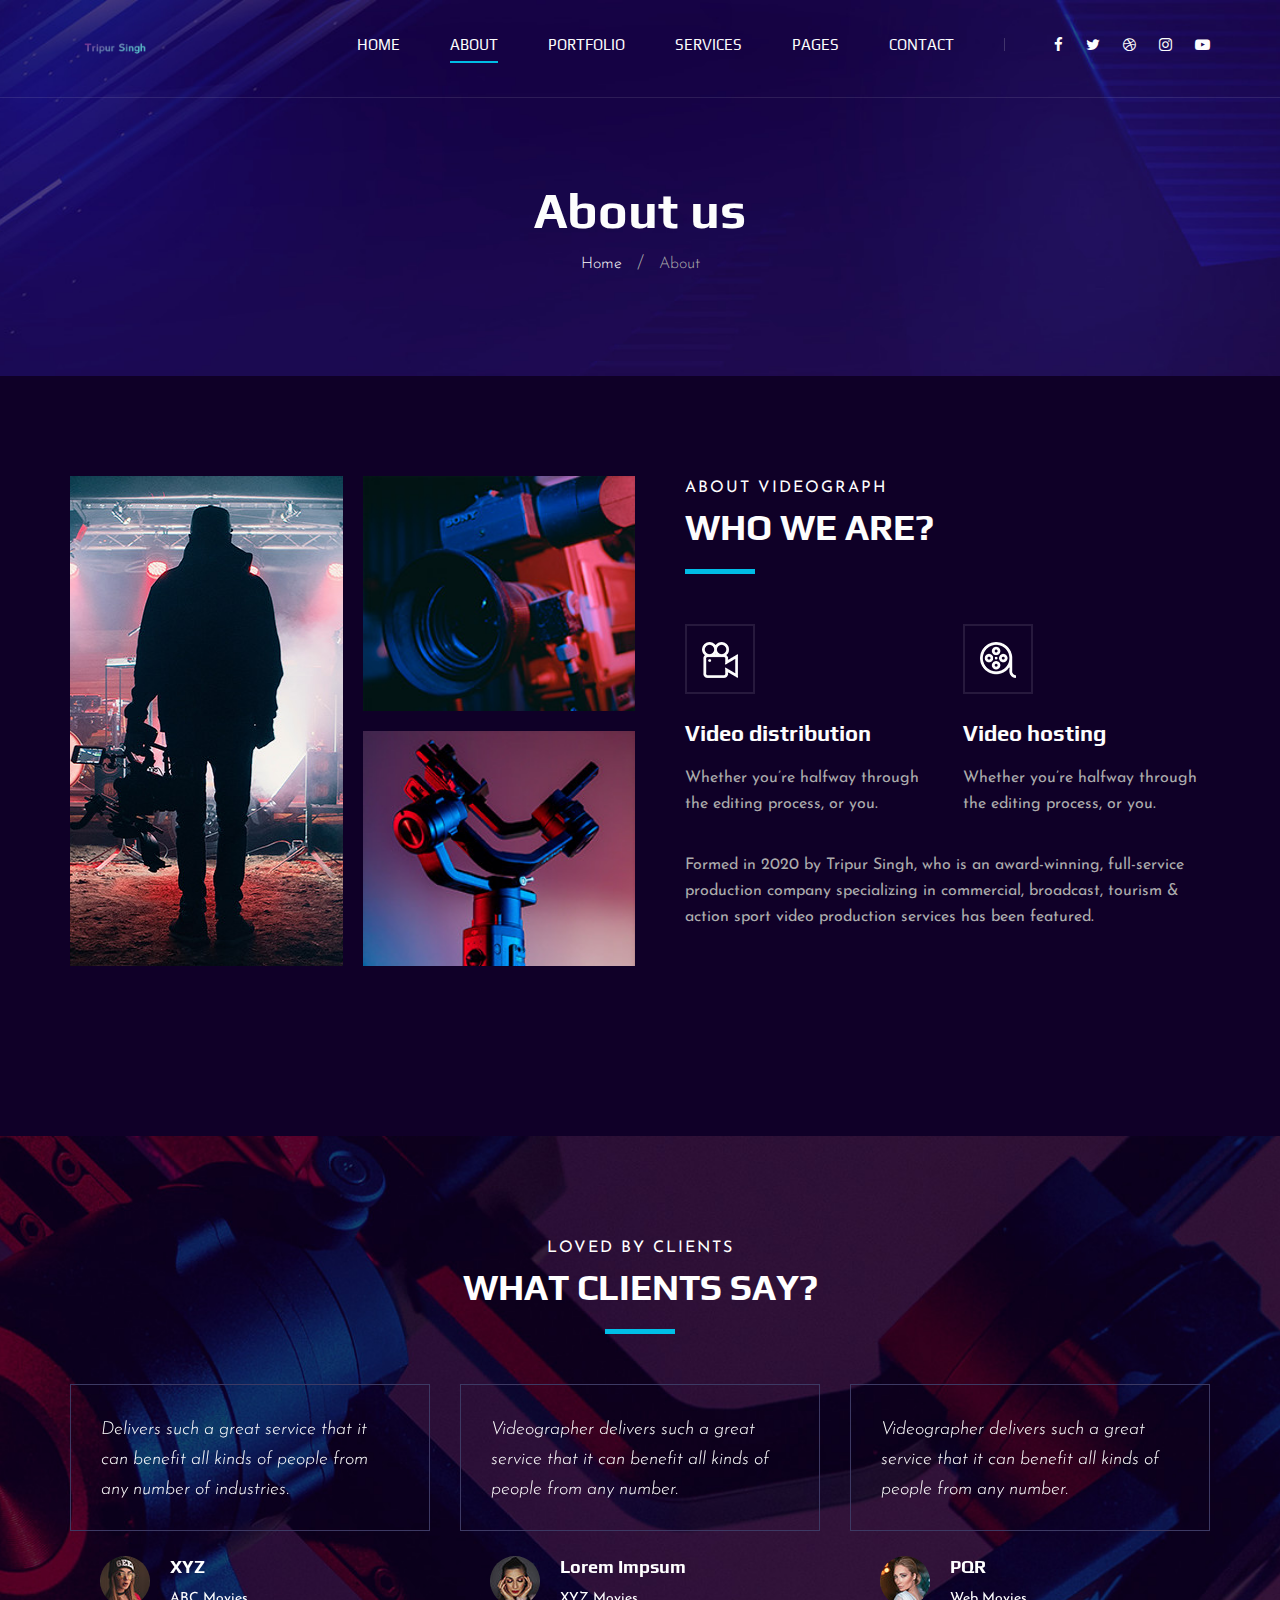
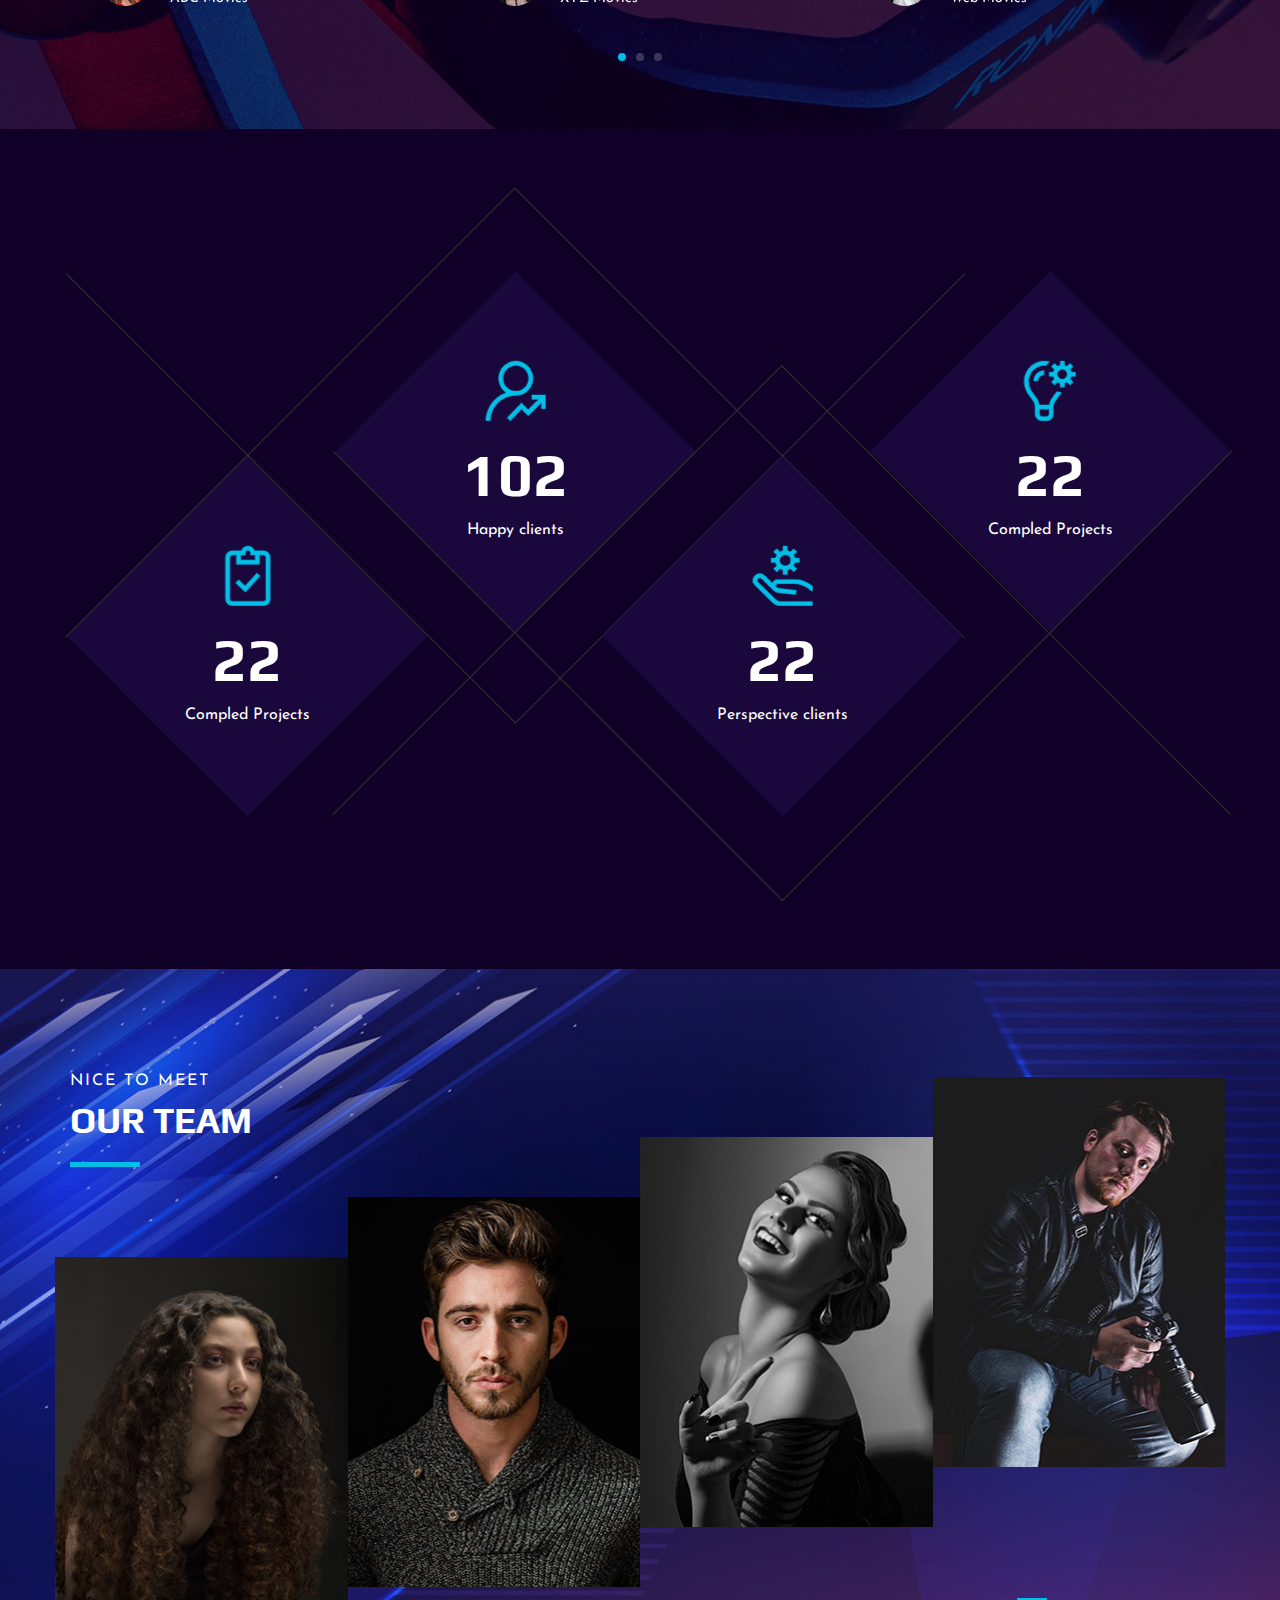
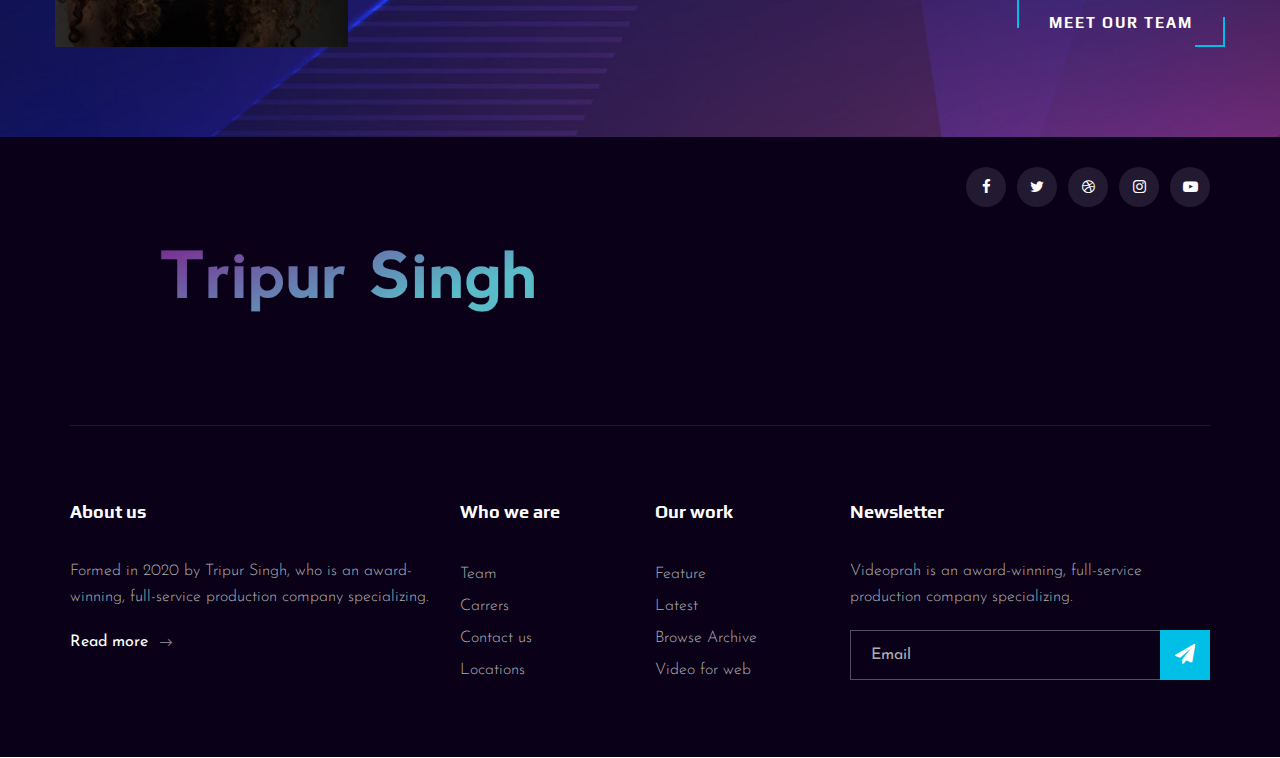
==== about.html @ c65f2a44 "Test 1" ====
<!DOCTYPE html>
<html lang="zxx">

<head>
    <meta charset="UTF-8">
    <meta name="description" content="Videograph Template">
    <meta name="keywords" content="Videograph, unica, creative, html">
    <meta name="viewport" content="width=device-width, initial-scale=1.0">
    <meta http-equiv="X-UA-Compatible" content="ie=edge">
    <title>Videograph | Template</title>

    <!-- Google Font -->
    <link href="https://fonts.googleapis.com/css2?family=Play:wght@400;700&display=swap" rel="stylesheet">
    <link href="https://fonts.googleapis.com/css2?family=Josefin+Sans:wght@300;400;500;600;700&display=swap"
        rel="stylesheet">

    <!-- Css Styles -->
    <link rel="stylesheet" href="css/bootstrap.min.css" type="text/css">
    <link rel="stylesheet" href="css/font-awesome.min.css" type="text/css">
    <link rel="stylesheet" href="css/elegant-icons.css" type="text/css">
    <link rel="stylesheet" href="css/owl.carousel.min.css" type="text/css">
    <link rel="stylesheet" href="css/magnific-popup.css" type="text/css">
    <link rel="stylesheet" href="css/slicknav.min.css" type="text/css">
    <link rel="stylesheet" href="css/style.css" type="text/css">
</head>

<body>
    <!-- Page Preloder -->
    <div id="preloder">
        <div class="loader"></div>
    </div>

    <!-- Header Section Begin -->
    <header class="header">
        <div class="container">
            <div class="row">
                <div class="col-lg-2">
                    <div class="header__logo">
                        <a href="./index.html"><img src="img/logo.png" alt=""></a>
                    </div>
                </div>
                <div class="col-lg-10">
                    <div class="header__nav__option">
                        <nav class="header__nav__menu mobile-menu">
                            <ul>
                                <li><a href="./index.html">Home</a></li>
                                <li class="active"><a href="./about.html">About</a></li>
                                <li><a href="./portfolio.html">Portfolio</a></li>
                                <li><a href="./services.html">Services</a></li>
                                <li><a href="#">Pages</a>
                                    <ul class="dropdown">
                                        <li><a href="./about.html">About</a></li>
                                        <li><a href="./portfolio.html">Portfolio</a></li>
                                        <li><a href="./blog.html">Blog</a></li>
                                        <li><a href="./blog-details.html">Blog Details</a></li>
                                    </ul>
                                </li>
                                <li><a href="./contact.html">Contact</a></li>
                            </ul>
                        </nav>
                        <div class="header__nav__social">
                            <a href="#"><i class="fa fa-facebook"></i></a>
                            <a href="#"><i class="fa fa-twitter"></i></a>
                            <a href="#"><i class="fa fa-dribbble"></i></a>
                            <a href="#"><i class="fa fa-instagram"></i></a>
                            <a href="#"><i class="fa fa-youtube-play"></i></a>
                        </div>
                    </div>
                </div>
            </div>
            <div id="mobile-menu-wrap"></div>
        </div>
    </header>
    <!-- Header End -->

    <!-- Breadcrumb Begin -->
    <div class="breadcrumb-option spad set-bg" data-setbg="img/breadcrumb-bg.jpg">
        <div class="container">
            <div class="row">
                <div class="col-lg-12 text-center">
                    <div class="breadcrumb__text">
                        <h2>About us</h2>
                        <div class="breadcrumb__links">
                            <a href="#">Home</a>
                            <span>About</span>
                        </div>
                    </div>
                </div>
            </div>
        </div>
    </div>
    <!-- Breadcrumb End -->

    <!-- About Section Begin -->
    <section class="about spad">
        <div class="container">
            <div class="row">
                <div class="col-lg-6">
                    <div class="about__pic">
                        <div class="row">
                            <div class="col-lg-6 col-md-6 col-sm-6">
                                <div class="about__pic__item about__pic__item--large set-bg"
                                    data-setbg="img/about/about-1.jpg"></div>
                            </div>
                            <div class="col-lg-6 col-md-6 col-sm-6">
                                <div class="row">
                                    <div class="col-lg-12">
                                        <div class="about__pic__item set-bg" data-setbg="img/about/about-2.jpg"></div>
                                    </div>
                                    <div class="col-lg-12">
                                        <div class="about__pic__item set-bg" data-setbg="img/about/about-3.jpg"></div>
                                    </div>
                                </div>
                            </div>
                        </div>
                    </div>
                </div>
                <div class="col-lg-6">
                    <div class="about__text">
                        <div class="section-title">
                            <span>About videograph</span>
                            <h2>WHo we are?</h2>
                        </div>
                        <div class="row">
                            <div class="col-lg-6 col-md-6 col-sm-6">
                                <div class="services__item">
                                    <div class="services__item__icon">
                                        <img src="img/icons/si-3.png" alt="">
                                    </div>
                                    <h4>Video distribution</h4>
                                    <p>Whether you’re halfway through the editing process, or you.</p>
                                </div>
                            </div>
                            <div class="col-lg-6 col-md-6 col-sm-6">
                                <div class="services__item">
                                    <div class="services__item__icon">
                                        <img src="img/icons/si-4.png" alt="">
                                    </div>
                                    <h4>Video hosting</h4>
                                    <p>Whether you’re halfway through the editing process, or you.</p>
                                </div>
                            </div>
                        </div>
                        <div class="about__text__desc">
                            <p>Formed in 2020 by Tripur Singh, who is an award-winning, full-service
                                production company specializing in commercial, broadcast, tourism & action sport video
                                production services has been featured.</p>
                        </div>
                    </div>
                </div>
            </div>
        </div>
    </section>
    <!-- About Section End -->

    <!-- Testimonial Section Begin -->
    <section class="testimonial spad set-bg" data-setbg="img/testimonial-bg.jpg">
        <div class="container">
            <div class="row">
                <div class="col-lg-12">
                    <div class="section-title center-title">
                        <span>Loved By Clients</span>
                        <h2>What clients say?</h2>
                    </div>
                </div>
            </div>
            <div class="row">
                <div class="testimonial__slider owl-carousel">
                    <div class="col-lg-4">
                        <div class="testimonial__item">
                            <div class="testimonial__text">
                                <p>Delivers such a great service that it can benefit all kinds of people from any number
                                    of industries.</p>
                            </div>
                            <div class="testimonial__author">
                                <div class="testimonial__author__pic">
                                    <img src="img/testimonial/ta-1.jpg" alt="">
                                </div>
                                <div class="testimonial__author__text">
                                    <h5>XYZ </h5>
                                    <span>ABC Movies</span>
                                </div>
                            </div>
                        </div>
                    </div>
                    <div class="col-lg-4">
                        <div class="testimonial__item">
                            <div class="testimonial__text">
                                <p>Videographer delivers such a great service that it can benefit all kinds of people
                                    from any number.</p>
                            </div>
                            <div class="testimonial__author">
                                <div class="testimonial__author__pic">
                                    <img src="img/testimonial/ta-2.jpg" alt="">
                                </div>
                                <div class="testimonial__author__text">
                                    <h5>Lorem Impsum</h5>
                                    <span>XYZ Movies</span>
                                </div>
                            </div>
                        </div>
                    </div>
                    <div class="col-lg-4">
                        <div class="testimonial__item">
                            <div class="testimonial__text">
                                <p>Videographer delivers such a great service that it can benefit all kinds of people
                                    from any number.</p>
                            </div>
                            <div class="testimonial__author">
                                <div class="testimonial__author__pic">
                                    <img src="img/testimonial/ta-3.jpg" alt="">
                                </div>
                                <div class="testimonial__author__text">
                                    <h5>PQR </h5>
                                    <span>Web Movies</span>
                                </div>
                            </div>
                        </div>
                    </div>
                    <div class="col-lg-4">
                        <div class="testimonial__item">
                            <div class="testimonial__text">
                                <p>Delivers such a great service that it can benefit all kinds of people from any number
                                    of industries.</p>
                            </div>
                            <div class="testimonial__author">
                                <div class="testimonial__author__pic">
                                    <img src="img/testimonial/ta-1.jpg" alt="">
                                </div>
                                <div class="testimonial__author__text">
                                    <h5>Aime A</h5>
                                    <span>Production</span>
                                </div>
                            </div>
                        </div>
                    </div>
                    <div class="col-lg-4">
                        <div class="testimonial__item">
                            <div class="testimonial__text">
                                <p>Videographer delivers such a great service that it can benefit all kinds of people
                                    from any number.</p>
                            </div>
                            <div class="testimonial__author">
                                <div class="testimonial__author__pic">
                                    <img src="img/testimonial/ta-2.jpg" alt="">
                                </div>
                                <div class="testimonial__author__text">
                                    <h5>Laar Aaa</h5>
                                    <span> Designer Media</span>
                                </div>
                            </div>
                        </div>
                    </div>
                </div>
            </div>
        </div>
    </section>
    <!-- Testimonial Section End -->

    <!-- Counter Section Begin -->
    <section class="counter">
        <div class="container">
            <div class="counter__content">
                <div class="row">
                    <div class="col-lg-3 col-md-6 col-sm-6">
                        <div class="counter__item">
                            <div class="counter__item__text">
                                <img src="img/icons/ci-1.png" alt="">
                                <h2 class="counter_num">230</h2>
                                <p>Compled Projects</p>
                            </div>
                        </div>
                    </div>
                    <div class="col-lg-3 col-md-6 col-sm-6">
                        <div class="counter__item second__item">
                            <div class="counter__item__text">
                                <img src="img/icons/ci-2.png" alt="">
                                <h2 class="counter_num">1068</h2>
                                <p>Happy clients</p>
                            </div>
                        </div>
                    </div>
                    <div class="col-lg-3 col-md-6 col-sm-6">
                        <div class="counter__item third__item">
                            <div class="counter__item__text">
                                <img src="img/icons/ci-3.png" alt="">
                                <h2 class="counter_num">230</h2>
                                <p>Perspective clients</p>
                            </div>
                        </div>
                    </div>
                    <div class="col-lg-3 col-md-6 col-sm-6">
                        <div class="counter__item four__item">
                            <div class="counter__item__text">
                                <img src="img/icons/ci-4.png" alt="">
                                <h2 class="counter_num">230</h2>
                                <p>Compled Projects</p>
                            </div>
                        </div>
                    </div>
                </div>
            </div>
        </div>
    </section>
    <!-- Counter Section End -->

    <!-- Team Section Begin -->
    <section class="team spad set-bg" data-setbg="img/team-bg.jpg">
        <div class="container">
            <div class="row">
                <div class="col-lg-12">
                    <div class="section-title team__title">
                        <span>Nice to meet</span>
                        <h2>OUR Team</h2>
                    </div>
                </div>
            </div>
            <div class="row">
                <div class="col-lg-3 col-md-6 col-sm-6 p-0">
                    <div class="team__item set-bg" data-setbg="img/team/team-1.jpg">
                        <div class="team__item__text">
                            <h4>AMANDA STONE</h4>
                            <p>Videographer</p>
                            <div class="team__item__social">
                                <a href="#"><i class="fa fa-facebook"></i></a>
                                <a href="#"><i class="fa fa-twitter"></i></a>
                                <a href="#"><i class="fa fa-dribbble"></i></a>
                                <a href="#"><i class="fa fa-instagram"></i></a>
                            </div>
                        </div>
                    </div>
                </div>
                <div class="col-lg-3 col-md-6 col-sm-6 p-0">
                    <div class="team__item team__item--second set-bg" data-setbg="img/team/team-2.jpg">
                        <div class="team__item__text">
                            <h4>AMANDA STONE</h4>
                            <p>Videographer</p>
                            <div class="team__item__social">
                                <a href="#"><i class="fa fa-facebook"></i></a>
                                <a href="#"><i class="fa fa-twitter"></i></a>
                                <a href="#"><i class="fa fa-dribbble"></i></a>
                                <a href="#"><i class="fa fa-instagram"></i></a>
                            </div>
                        </div>
                    </div>
                </div>
                <div class="col-lg-3 col-md-6 col-sm-6 p-0">
                    <div class="team__item team__item--third set-bg" data-setbg="img/team/team-3.jpg">
                        <div class="team__item__text">
                            <h4>AMANDA STONE</h4>
                            <p>Videographer</p>
                            <div class="team__item__social">
                                <a href="#"><i class="fa fa-facebook"></i></a>
                                <a href="#"><i class="fa fa-twitter"></i></a>
                                <a href="#"><i class="fa fa-dribbble"></i></a>
                                <a href="#"><i class="fa fa-instagram"></i></a>
                            </div>
                        </div>
                    </div>
                </div>
                <div class="col-lg-3 col-md-6 col-sm-6 p-0">
                    <div class="team__item team__item--four set-bg" data-setbg="img/team/team-4.jpg">
                        <div class="team__item__text">
                            <h4>AMANDA STONE</h4>
                            <p>Videographer</p>
                            <div class="team__item__social">
                                <a href="#"><i class="fa fa-facebook"></i></a>
                                <a href="#"><i class="fa fa-twitter"></i></a>
                                <a href="#"><i class="fa fa-dribbble"></i></a>
                                <a href="#"><i class="fa fa-instagram"></i></a>
                            </div>
                        </div>
                    </div>
                </div>
                <div class="col-lg-12 p-0">
                    <div class="team__btn">
                        <a href="#" class="primary-btn">Meet Our Team</a>
                    </div>
                </div>
            </div>
        </div>
    </section>
    <!-- Team Section End -->

    <!-- Footer Section Begin -->
    <footer class="footer">
        <div class="container">
            <div class="footer__top">
                <div class="row">
                    <div class="col-lg-6 col-md-6">
                        <div class="footer__top__logo">
                            <a href="#"><img src="img/logo.png" alt=""></a>
                        </div>
                    </div>
                    <div class="col-lg-6 col-md-6">
                        <div class="footer__top__social">
                            <a href="#"><i class="fa fa-facebook"></i></a>
                            <a href="#"><i class="fa fa-twitter"></i></a>
                            <a href="#"><i class="fa fa-dribbble"></i></a>
                            <a href="#"><i class="fa fa-instagram"></i></a>
                            <a href="#"><i class="fa fa-youtube-play"></i></a>
                        </div>
                    </div>
                </div>
            </div>
            <div class="footer__option">
                <div class="row">
                    <div class="col-lg-4 col-md-6 col-sm-6">
                        <div class="footer__option__item">
                            <h5>About us</h5>
                            <p>Formed in 2020 by Tripur Singh, who is an award-winning, full-service
                                production company specializing.</p>
                            <a href="#" class="read__more">Read more <span class="arrow_right"></span></a>
                        </div>
                    </div>
                    <div class="col-lg-2 col-md-3 col-sm-3">
                        <div class="footer__option__item">
                            <h5>Who we are</h5>
                            <ul>
                                <li><a href="#">Team</a></li>
                                <li><a href="#">Carrers</a></li>
                                <li><a href="#">Contact us</a></li>
                                <li><a href="#">Locations</a></li>
                            </ul>
                        </div>
                    </div>
                    <div class="col-lg-2 col-md-3 col-sm-3">
                        <div class="footer__option__item">
                            <h5>Our work</h5>
                            <ul>
                                <li><a href="#">Feature</a></li>
                                <li><a href="#">Latest</a></li>
                                <li><a href="#">Browse Archive</a></li>
                                <li><a href="#">Video for web</a></li>
                            </ul>
                        </div>
                    </div>
                    <div class="col-lg-4 col-md-12">
                        <div class="footer__option__item">
                            <h5>Newsletter</h5>
                            <p>Videoprah is an award-winning, full-service production company specializing.</p>
                            <form action="#">
                                <input type="text" placeholder="Email">
                                <button type="submit"><i class="fa fa-send"></i></button>
                            </form>
                        </div>
                    </div>
                </div>
            </div>
            <div class="footer__copyright"  >
                <div class="row">
                    <div class="col-lg-12 text-center">
                        <!-- Link back to Colorlib can't be removed. Template is licensed under CC BY 3.0. -->
                        <p class="footer__copyright__text"  >Copyright &copy;
                            <script>
                                document.write(new Date().getFullYear());
                            </script>
                            All rights reserved | This template is made with <i class="fa fa-heart-o"
                                aria-hidden="true"></i> by <a href="https://colorlib.com" target="_blank">Colorlib</a>
                        </p>
                        <!-- Link back to Colorlib can't be removed. Template is licensed under CC BY 3.0. -->
                    </div>
                </div>
            </div>
        </div>
    </footer>
    <!-- Footer Section End -->

    <!-- Js Plugins -->
    <script src="js/jquery-3.3.1.min.js"></script>
    <script src="js/bootstrap.min.js"></script>
    <script src="js/jquery.magnific-popup.min.js"></script>
    <script src="js/mixitup.min.js"></script>
    <script src="js/masonry.pkgd.min.js"></script>
    <script src="js/jquery.slicknav.js"></script>
    <script src="js/owl.carousel.min.js"></script>
    <script src="js/main.js"></script>
</body>

</html>
---- css/elegant-icons.css ----
@font-face {
	font-family: 'ElegantIcons';
	src:url('../fonts/ElegantIcons.eot');
	src:url('../fonts/ElegantIcons.eot?#iefix') format('embedded-opentype'),
		url('../fonts/ElegantIcons.woff') format('woff'),
		url('../fonts/ElegantIcons.ttf') format('truetype'),
		url('../fonts/ElegantIcons.svg#ElegantIcons') format('svg');
	font-weight: normal;
	font-style: normal;
}

/* Use the following CSS code if you want to use data attributes for inserting your icons */
[data-icon]:before {
	font-family: 'ElegantIcons';
	content: attr(data-icon);
	speak: none;
	font-weight: normal;
	font-variant: normal;
	text-transform: none;
	line-height: 1;
	-webkit-font-smoothing: antialiased;
	-moz-osx-font-smoothing: grayscale;
}

/* Use the following CSS code if you want to have a class per icon */
/*
Instead of a list of all class selectors,
you can use the generic selector below, but it's slower:
[class*="your-class-prefix"] {
*/
.arrow_up, .arrow_down, .arrow_left, .arrow_right, .arrow_left-up, .arrow_right-up, .arrow_right-down, .arrow_left-down, .arrow-up-down, .arrow_up-down_alt, .arrow_left-right_alt, .arrow_left-right, .arrow_expand_alt2, .arrow_expand_alt, .arrow_condense, .arrow_expand, .arrow_move, .arrow_carrot-up, .arrow_carrot-down, .arrow_carrot-left, .arrow_carrot-right, .arrow_carrot-2up, .arrow_carrot-2down, .arrow_carrot-2left, .arrow_carrot-2right, .arrow_carrot-up_alt2, .arrow_carrot-down_alt2, .arrow_carrot-left_alt2, .arrow_carrot-right_alt2, .arrow_carrot-2up_alt2, .arrow_carrot-2down_alt2, .arrow_carrot-2left_alt2, .arrow_carrot-2right_alt2, .arrow_triangle-up, .arrow_triangle-down, .arrow_triangle-left, .arrow_triangle-right, .arrow_triangle-up_alt2, .arrow_triangle-down_alt2, .arrow_triangle-left_alt2, .arrow_triangle-right_alt2, .arrow_back, .icon_minus-06, .icon_plus, .icon_close, .icon_check, .icon_minus_alt2, .icon_plus_alt2, .icon_close_alt2, .icon_check_alt2, .icon_zoom-out_alt, .icon_zoom-in_alt, .icon_search, .icon_box-empty, .icon_box-selected, .icon_minus-box, .icon_plus-box, .icon_box-checked, .icon_circle-empty, .icon_circle-slelected, .icon_stop_alt2, .icon_stop, .icon_pause_alt2, .icon_pause, .icon_menu, .icon_menu-square_alt2, .icon_menu-circle_alt2, .icon_ul, .icon_ol, .icon_adjust-horiz, .icon_adjust-vert, .icon_document_alt, .icon_documents_alt, .icon_pencil, .icon_pencil-edit_alt, .icon_pencil-edit, .icon_folder-alt, .icon_folder-open_alt, .icon_folder-add_alt, .icon_info_alt, .icon_error-oct_alt, .icon_error-circle_alt, .icon_error-triangle_alt, .icon_question_alt2, .icon_question, .icon_comment_alt, .icon_chat_alt, .icon_vol-mute_alt, .icon_volume-low_alt, .icon_volume-high_alt, .icon_quotations, .icon_quotations_alt2, .icon_clock_alt, .icon_lock_alt, .icon_lock-open_alt, .icon_key_alt, .icon_cloud_alt, .icon_cloud-upload_alt, .icon_cloud-download_alt, .icon_image, .icon_images, .icon_lightbulb_alt, .icon_gift_alt, .icon_house_alt, .icon_genius, .icon_mobile, .icon_tablet, .icon_laptop, .icon_desktop, .icon_camera_alt, .icon_mail_alt, .icon_cone_alt, .icon_ribbon_alt, .icon_bag_alt, .icon_creditcard, .icon_cart_alt, .icon_paperclip, .icon_tag_alt, .icon_tags_alt, .icon_trash_alt, .icon_cursor_alt, .icon_mic_alt, .icon_compass_alt, .icon_pin_alt, .icon_pushpin_alt, .icon_map_alt, .icon_drawer_alt, .icon_toolbox_alt, .icon_book_alt, .icon_calendar, .icon_film, .icon_table, .icon_contacts_alt, .icon_headphones, .icon_lifesaver, .icon_piechart, .icon_refresh, .icon_link_alt, .icon_link, .icon_loading, .icon_blocked, .icon_archive_alt, .icon_heart_alt, .icon_star_alt, .icon_star-half_alt, .icon_star, .icon_star-half, .icon_tools, .icon_tool, .icon_cog, .icon_cogs, .arrow_up_alt, .arrow_down_alt, .arrow_left_alt, .arrow_right_alt, .arrow_left-up_alt, .arrow_right-up_alt, .arrow_right-down_alt, .arrow_left-down_alt, .arrow_condense_alt, .arrow_expand_alt3, .arrow_carrot_up_alt, .arrow_carrot-down_alt, .arrow_carrot-left_alt, .arrow_carrot-right_alt, .arrow_carrot-2up_alt, .arrow_carrot-2dwnn_alt, .arrow_carrot-2left_alt, .arrow_carrot-2right_alt, .arrow_triangle-up_alt, .arrow_triangle-down_alt, .arrow_triangle-left_alt, .arrow_triangle-right_alt, .icon_minus_alt, .icon_plus_alt, .icon_close_alt, .icon_check_alt, .icon_zoom-out, .icon_zoom-in, .icon_stop_alt, .icon_menu-square_alt, .icon_menu-circle_alt, .icon_document, .icon_documents, .icon_pencil_alt, .icon_folder, .icon_folder-open, .icon_folder-add, .icon_folder_upload, .icon_folder_download, .icon_info, .icon_error-circle, .icon_error-oct, .icon_error-triangle, .icon_question_alt, .icon_comment, .icon_chat, .icon_vol-mute, .icon_volume-low, .icon_volume-high, .icon_quotations_alt, .icon_clock, .icon_lock, .icon_lock-open, .icon_key, .icon_cloud, .icon_cloud-upload, .icon_cloud-download, .icon_lightbulb, .icon_gift, .icon_house, .icon_camera, .icon_mail, .icon_cone, .icon_ribbon, .icon_bag, .icon_cart, .icon_tag, .icon_tags, .icon_trash, .icon_cursor, .icon_mic, .icon_compass, .icon_pin, .icon_pushpin, .icon_map, .icon_drawer, .icon_toolbox, .icon_book, .icon_contacts, .icon_archive, .icon_heart, .icon_profile, .icon_group, .icon_grid-2x2, .icon_grid-3x3, .icon_music, .icon_pause_alt, .icon_phone, .icon_upload, .icon_download, .social_facebook, .social_twitter, .social_pinterest, .social_googleplus, .social_tumblr, .social_tumbleupon, .social_wordpress, .social_instagram, .social_dribbble, .social_vimeo, .social_linkedin, .social_rss, .social_deviantart, .social_share, .social_myspace, .social_skype, .social_youtube, .social_picassa, .social_googledrive, .social_flickr, .social_blogger, .social_spotify, .social_delicious, .social_facebook_circle, .social_twitter_circle, .social_pinterest_circle, .social_googleplus_circle, .social_tumblr_circle, .social_stumbleupon_circle, .social_wordpress_circle, .social_instagram_circle, .social_dribbble_circle, .social_vimeo_circle, .social_linkedin_circle, .social_rss_circle, .social_deviantart_circle, .social_share_circle, .social_myspace_circle, .social_skype_circle, .social_youtube_circle, .social_picassa_circle, .social_googledrive_alt2, .social_flickr_circle, .social_blogger_circle, .social_spotify_circle, .social_delicious_circle, .social_facebook_square, .social_twitter_square, .social_pinterest_square, .social_googleplus_square, .social_tumblr_square, .social_stumbleupon_square, .social_wordpress_square, .social_instagram_square, .social_dribbble_square, .social_vimeo_square, .social_linkedin_square, .social_rss_square, .social_deviantart_square, .social_share_square, .social_myspace_square, .social_skype_square, .social_youtube_square, .social_picassa_square, .social_googledrive_square, .social_flickr_square, .social_blogger_square, .social_spotify_square, .social_delicious_square, .icon_printer, .icon_calulator, .icon_building, .icon_floppy, .icon_drive, .icon_search-2, .icon_id, .icon_id-2, .icon_puzzle, .icon_like, .icon_dislike, .icon_mug, .icon_currency, .icon_wallet, .icon_pens, .icon_easel, .icon_flowchart, .icon_datareport, .icon_briefcase, .icon_shield, .icon_percent, .icon_globe, .icon_globe-2, .icon_target, .icon_hourglass, .icon_balance, .icon_rook, .icon_printer-alt, .icon_calculator_alt, .icon_building_alt, .icon_floppy_alt, .icon_drive_alt, .icon_search_alt, .icon_id_alt, .icon_id-2_alt, .icon_puzzle_alt, .icon_like_alt, .icon_dislike_alt, .icon_mug_alt, .icon_currency_alt, .icon_wallet_alt, .icon_pens_alt, .icon_easel_alt, .icon_flowchart_alt, .icon_datareport_alt, .icon_briefcase_alt, .icon_shield_alt, .icon_percent_alt, .icon_globe_alt, .icon_clipboard {
	font-family: 'ElegantIcons';
	speak: none;
	font-style: normal;
	font-weight: normal;
	font-variant: normal;
	text-transform: none;
	line-height: 1;
	-webkit-font-smoothing: antialiased;
}
.arrow_up:before {
	content: "\21";
}
.arrow_down:before {
	content: "\22";
}
.arrow_left:before {
	content: "\23";
}
.arrow_right:before {
	content: "\24";
}
.arrow_left-up:before {
	content: "\25";
}
.arrow_right-up:before {
	content: "\26";
}
.arrow_right-down:before {
	content: "\27";
}
.arrow_left-down:before {
	content: "\28";
}
.arrow-up-down:before {
	content: "\29";
}
.arrow_up-down_alt:before {
	content: "\2a";
}
.arrow_left-right_alt:before {
	content: "\2b";
}
.arrow_left-right:before {
	content: "\2c";
}
.arrow_expand_alt2:before {
	content: "\2d";
}
.arrow_expand_alt:before {
	content: "\2e";
}
.arrow_condense:before {
	content: "\2f";
}
.arrow_expand:before {
	content: "\30";
}
.arrow_move:before {
	content: "\31";
}
.arrow_carrot-up:before {
	content: "\32";
}
.arrow_carrot-down:before {
	content: "\33";
}
.arrow_carrot-left:before {
	content: "\34";
}
.arrow_carrot-right:before {
	content: "\35";
}
.arrow_carrot-2up:before {
	content: "\36";
}
.arrow_carrot-2down:before {
	content: "\37";
}
.arrow_carrot-2left:before {
	content: "\38";
}
.arrow_carrot-2right:before {
	content: "\39";
}
.arrow_carrot-up_alt2:before {
	content: "\3a";
}
.arrow_carrot-down_alt2:before {
	content: "\3b";
}
.arrow_carrot-left_alt2:before {
	content: "\3c";
}
.arrow_carrot-right_alt2:before {
	content: "\3d";
}
.arrow_carrot-2up_alt2:before {
	content: "\3e";
}
.arrow_carrot-2down_alt2:before {
	content: "\3f";
}
.arrow_carrot-2left_alt2:before {
	content: "\40";
}
.arrow_carrot-2right_alt2:before {
	content: "\41";
}
.arrow_triangle-up:before {
	content: "\42";
}
.arrow_triangle-down:before {
	content: "\43";
}
.arrow_triangle-left:before {
	content: "\44";
}
.arrow_triangle-right:before {
	content: "\45";
}
.arrow_triangle-up_alt2:before {
	content: "\46";
}
.arrow_triangle-down_alt2:before {
	content: "\47";
}
.arrow_triangle-left_alt2:before {
	content: "\48";
}
.arrow_triangle-right_alt2:before {
	content: "\49";
}
.arrow_back:before {
	content: "\4a";
}
.icon_minus-06:before {
	content: "\4b";
}
.icon_plus:before {
	content: "\4c";
}
.icon_close:before {
	content: "\4d";
}
.icon_check:before {
	content: "\4e";
}
.icon_minus_alt2:before {
	content: "\4f";
}
.icon_plus_alt2:before {
	content: "\50";
}
.icon_close_alt2:before {
	content: "\51";
}
.icon_check_alt2:before {
	content: "\52";
}
.icon_zoom-out_alt:before {
	content: "\53";
}
.icon_zoom-in_alt:before {
	content: "\54";
}
.icon_search:before {
	content: "\55";
}
.icon_box-empty:before {
	content: "\56";
}
.icon_box-selected:before {
	content: "\57";
}
.icon_minus-box:before {
	content: "\58";
}
.icon_plus-box:before {
	content: "\59";
}
.icon_box-checked:before {
	content: "\5a";
}
.icon_circle-empty:before {
	content: "\5b";
}
.icon_circle-slelected:before {
	content: "\5c";
}
.icon_stop_alt2:before {
	content: "\5d";
}
.icon_stop:before {
	content: "\5e";
}
.icon_pause_alt2:before {
	content: "\5f";
}
.icon_pause:before {
	content: "\60";
}
.icon_menu:before {
	content: "\61";
}
.icon_menu-square_alt2:before {
	content: "\62";
}
.icon_menu-circle_alt2:before {
	content: "\63";
}
.icon_ul:before {
	content: "\64";
}
.icon_ol:before {
	content: "\65";
}
.icon_adjust-horiz:before {
	content: "\66";
}
.icon_adjust-vert:before {
	content: "\67";
}
.icon_document_alt:before {
	content: "\68";
}
.icon_documents_alt:before {
	content: "\69";
}
.icon_pencil:before {
	content: "\6a";
}
.icon_pencil-edit_alt:before {
	content: "\6b";
}
.icon_pencil-edit:before {
	content: "\6c";
}
.icon_folder-alt:before {
	content: "\6d";
}
.icon_folder-open_alt:before {
	content: "\6e";
}
.icon_folder-add_alt:before {
	content: "\6f";
}
.icon_info_alt:before {
	content: "\70";
}
.icon_error-oct_alt:before {
	content: "\71";
}
.icon_error-circle_alt:before {
	content: "\72";
}
.icon_error-triangle_alt:before {
	content: "\73";
}
.icon_question_alt2:before {
	content: "\74";
}
.icon_question:before {
	content: "\75";
}
.icon_comment_alt:before {
	content: "\76";
}
.icon_chat_alt:before {
	content: "\77";
}
.icon_vol-mute_alt:before {
	content: "\78";
}
.icon_volume-low_alt:before {
	content: "\79";
}
.icon_volume-high_alt:before {
	content: "\7a";
}
.icon_quotations:before {
	content: "\7b";
}
.icon_quotations_alt2:before {
	content: "\7c";
}
.icon_clock_alt:before {
	content: "\7d";
}
.icon_lock_alt:before {
	content: "\7e";
}
.icon_lock-open_alt:before {
	content: "\e000";
}
.icon_key_alt:before {
	content: "\e001";
}
.icon_cloud_alt:before {
	content: "\e002";
}
.icon_cloud-upload_alt:before {
	content: "\e003";
}
.icon_cloud-download_alt:before {
	content: "\e004";
}
.icon_image:before {
	content: "\e005";
}
.icon_images:before {
	content: "\e006";
}
.icon_lightbulb_alt:before {
	content: "\e007";
}
.icon_gift_alt:before {
	content: "\e008";
}
.icon_house_alt:before {
	content: "\e009";
}
.icon_genius:before {
	content: "\e00a";
}
.icon_mobile:before {
	content: "\e00b";
}
.icon_tablet:before {
	content: "\e00c";
}
.icon_laptop:before {
	content: "\e00d";
}
.icon_desktop:before {
	content: "\e00e";
}
.icon_camera_alt:before {
	content: "\e00f";
}
.icon_mail_alt:before {
	content: "\e010";
}
.icon_cone_alt:before {
	content: "\e011";
}
.icon_ribbon_alt:before {
	content: "\e012";
}
.icon_bag_alt:before {
	content: "\e013";
}
.icon_creditcard:before {
	content: "\e014";
}
.icon_cart_alt:before {
	content: "\e015";
}
.icon_paperclip:before {
	content: "\e016";
}
.icon_tag_alt:before {
	content: "\e017";
}
.icon_tags_alt:before {
	content: "\e018";
}
.icon_trash_alt:before {
	content: "\e019";
}
.icon_cursor_alt:before {
	content: "\e01a";
}
.icon_mic_alt:before {
	content: "\e01b";
}
.icon_compass_alt:before {
	content: "\e01c";
}
.icon_pin_alt:before {
	content: "\e01d";
}
.icon_pushpin_alt:before {
	content: "\e01e";
}
.icon_map_alt:before {
	content: "\e01f";
}
.icon_drawer_alt:before {
	content: "\e020";
}
.icon_toolbox_alt:before {
	content: "\e021";
}
.icon_book_alt:before {
	content: "\e022";
}
.icon_calendar:before {
	content: "\e023";
}
.icon_film:before {
	content: "\e024";
}
.icon_table:before {
	content: "\e025";
}
.icon_contacts_alt:before {
	content: "\e026";
}
.icon_headphones:before {
	content: "\e027";
}
.icon_lifesaver:before {
	content: "\e028";
}
.icon_piechart:before {
	content: "\e029";
}
.icon_refresh:before {
	content: "\e02a";
}
.icon_link_alt:before {
	content: "\e02b";
}
.icon_link:before {
	content: "\e02c";
}
.icon_loading:before {
	content: "\e02d";
}
.icon_blocked:before {
	content: "\e02e";
}
.icon_archive_alt:before {
	content: "\e02f";
}
.icon_heart_alt:before {
	content: "\e030";
}
.icon_star_alt:before {
	content: "\e031";
}
.icon_star-half_alt:before {
	content: "\e032";
}
.icon_star:before {
	content: "\e033";
}
.icon_star-half:before {
	content: "\e034";
}
.icon_tools:before {
	content: "\e035";
}
.icon_tool:before {
	content: "\e036";
}
.icon_cog:before {
	content: "\e037";
}
.icon_cogs:before {
	content: "\e038";
}
.arrow_up_alt:before {
	content: "\e039";
}
.arrow_down_alt:before {
	content: "\e03a";
}
.arrow_left_alt:before {
	content: "\e03b";
}
.arrow_right_alt:before {
	content: "\e03c";
}
.arrow_left-up_alt:before {
	content: "\e03d";
}
.arrow_right-up_alt:before {
	content: "\e03e";
}
.arrow_right-down_alt:before {
	content: "\e03f";
}
.arrow_left-down_alt:before {
	content: "\e040";
}
.arrow_condense_alt:before {
	content: "\e041";
}
.arrow_expand_alt3:before {
	content: "\e042";
}
.arrow_carrot_up_alt:before {
	content: "\e043";
}
.arrow_carrot-down_alt:before {
	content: "\e044";
}
.arrow_carrot-left_alt:before {
	content: "\e045";
}
.arrow_carrot-right_alt:before {
	content: "\e046";
}
.arrow_carrot-2up_alt:before {
	content: "\e047";
}
.arrow_carrot-2dwnn_alt:before {
	content: "\e048";
}
.arrow_carrot-2left_alt:before {
	content: "\e049";
}
.arrow_carrot-2right_alt:before {
	content: "\e04a";
}
.arrow_triangle-up_alt:before {
	content: "\e04b";
}
.arrow_triangle-down_alt:before {
	content: "\e04c";
}
.arrow_triangle-left_alt:before {
	content: "\e04d";
}
.arrow_triangle-right_alt:before {
	content: "\e04e";
}
.icon_minus_alt:before {
	content: "\e04f";
}
.icon_plus_alt:before {
	content: "\e050";
}
.icon_close_alt:before {
	content: "\e051";
}
.icon_check_alt:before {
	content: "\e052";
}
.icon_zoom-out:before {
	content: "\e053";
}
.icon_zoom-in:before {
	content: "\e054";
}
.icon_stop_alt:before {
	content: "\e055";
}
.icon_menu-square_alt:before {
	content: "\e056";
}
.icon_menu-circle_alt:before {
	content: "\e057";
}
.icon_document:before {
	content: "\e058";
}
.icon_documents:before {
	content: "\e059";
}
.icon_pencil_alt:before {
	content: "\e05a";
}
.icon_folder:before {
	content: "\e05b";
}
.icon_folder-open:before {
	content: "\e05c";
}
.icon_folder-add:before {
	content: "\e05d";
}
.icon_folder_upload:before {
	content: "\e05e";
}
.icon_folder_download:before {
	content: "\e05f";
}
.icon_info:before {
	content: "\e060";
}
.icon_error-circle:before {
	content: "\e061";
}
.icon_error-oct:before {
	content: "\e062";
}
.icon_error-triangle:before {
	content: "\e063";
}
.icon_question_alt:before {
	content: "\e064";
}
.icon_comment:before {
	content: "\e065";
}
.icon_chat:before {
	content: "\e066";
}
.icon_vol-mute:before {
	content: "\e067";
}
.icon_volume-low:before {
	content: "\e068";
}
.icon_volume-high:before {
	content: "\e069";
}
.icon_quotations_alt:before {
	content: "\e06a";
}
.icon_clock:before {
	content: "\e06b";
}
.icon_lock:before {
	content: "\e06c";
}
.icon_lock-open:before {
	content: "\e06d";
}
.icon_key:before {
	content: "\e06e";
}
.icon_cloud:before {
	content: "\e06f";
}
.icon_cloud-upload:before {
	content: "\e070";
}
.icon_cloud-download:before {
	content: "\e071";
}
.icon_lightbulb:before {
	content: "\e072";
}
.icon_gift:before {
	content: "\e073";
}
.icon_house:before {
	content: "\e074";
}
.icon_camera:before {
	content: "\e075";
}
.icon_mail:before {
	content: "\e076";
}
.icon_cone:before {
	content: "\e077";
}
.icon_ribbon:before {
	content: "\e078";
}
.icon_bag:before {
	content: "\e079";
}
.icon_cart:before {
	content: "\e07a";
}
.icon_tag:before {
	content: "\e07b";
}
.icon_tags:before {
	content: "\e07c";
}
.icon_trash:before {
	content: "\e07d";
}
.icon_cursor:before {
	content: "\e07e";
}
.icon_mic:before {
	content: "\e07f";
}
.icon_compass:before {
	content: "\e080";
}
.icon_pin:before {
	content: "\e081";
}
.icon_pushpin:before {
	content: "\e082";
}
.icon_map:before {
	content: "\e083";
}
.icon_drawer:before {
	content: "\e084";
}
.icon_toolbox:before {
	content: "\e085";
}
.icon_book:before {
	content: "\e086";
}
.icon_contacts:before {
	content: "\e087";
}
.icon_archive:before {
	content: "\e088";
}
.icon_heart:before {
	content: "\e089";
}
.icon_profile:before {
	content: "\e08a";
}
.icon_group:before {
	content: "\e08b";
}
.icon_grid-2x2:before {
	content: "\e08c";
}
.icon_grid-3x3:before {
	content: "\e08d";
}
.icon_music:before {
	content: "\e08e";
}
.icon_pause_alt:before {
	content: "\e08f";
}
.icon_phone:before {
	content: "\e090";
}
.icon_upload:before {
	content: "\e091";
}
.icon_download:before {
	content: "\e092";
}
.social_facebook:before {
	content: "\e093";
}
.social_twitter:before {
	content: "\e094";
}
.social_pinterest:before {
	content: "\e095";
}
.social_googleplus:before {
	content: "\e096";
}
.social_tumblr:before {
	content: "\e097";
}
.social_tumbleupon:before {
	content: "\e098";
}
.social_wordpress:before {
	content: "\e099";
}
.social_instagram:before {
	content: "\e09a";
}
.social_dribbble:before {
	content: "\e09b";
}
.social_vimeo:before {
	content: "\e09c";
}
.social_linkedin:before {
	content: "\e09d";
}
.social_rss:before {
	content: "\e09e";
}
.social_deviantart:before {
	content: "\e09f";
}
.social_share:before {
	content: "\e0a0";
}
.social_myspace:before {
	content: "\e0a1";
}
.social_skype:before {
	content: "\e0a2";
}
.social_youtube:before {
	content: "\e0a3";
}
.social_picassa:before {
	content: "\e0a4";
}
.social_googledrive:before {
	content: "\e0a5";
}
.social_flickr:before {
	content: "\e0a6";
}
.social_blogger:before {
	content: "\e0a7";
}
.social_spotify:before {
	content: "\e0a8";
}
.social_delicious:before {
	content: "\e0a9";
}
.social_facebook_circle:before {
	content: "\e0aa";
}
.social_twitter_circle:before {
	content: "\e0ab";
}
.social_pinterest_circle:before {
	content: "\e0ac";
}
.social_googleplus_circle:before {
	content: "\e0ad";
}
.social_tumblr_circle:before {
	content: "\e0ae";
}
.social_stumbleupon_circle:before {
	content: "\e0af";
}
.social_wordpress_circle:before {
	content: "\e0b0";
}
.social_instagram_circle:before {
	content: "\e0b1";
}
.social_dribbble_circle:before {
	content: "\e0b2";
}
.social_vimeo_circle:before {
	content: "\e0b3";
}
.social_linkedin_circle:before {
	content: "\e0b4";
}
.social_rss_circle:before {
	content: "\e0b5";
}
.social_deviantart_circle:before {
	content: "\e0b6";
}
.social_share_circle:before {
	content: "\e0b7";
}
.social_myspace_circle:before {
	content: "\e0b8";
}
.social_skype_circle:before {
	content: "\e0b9";
}
.social_youtube_circle:before {
	content: "\e0ba";
}
.social_picassa_circle:before {
	content: "\e0bb";
}
.social_googledrive_alt2:before {
	content: "\e0bc";
}
.social_flickr_circle:before {
	content: "\e0bd";
}
.social_blogger_circle:before {
	content: "\e0be";
}
.social_spotify_circle:before {
	content: "\e0bf";
}
.social_delicious_circle:before {
	content: "\e0c0";
}
.social_facebook_square:before {
	content: "\e0c1";
}
.social_twitter_square:before {
	content: "\e0c2";
}
.social_pinterest_square:before {
	content: "\e0c3";
}
.social_googleplus_square:before {
	content: "\e0c4";
}
.social_tumblr_square:before {
	content: "\e0c5";
}
.social_stumbleupon_square:before {
	content: "\e0c6";
}
.social_wordpress_square:before {
	content: "\e0c7";
}
.social_instagram_square:before {
	content: "\e0c8";
}
.social_dribbble_square:before {
	content: "\e0c9";
}
.social_vimeo_square:before {
	content: "\e0ca";
}
.social_linkedin_square:before {
	content: "\e0cb";
}
.social_rss_square:before {
	content: "\e0cc";
}
.social_deviantart_square:before {
	content: "\e0cd";
}
.social_share_square:before {
	content: "\e0ce";
}
.social_myspace_square:before {
	content: "\e0cf";
}
.social_skype_square:before {
	content: "\e0d0";
}
.social_youtube_square:before {
	content: "\e0d1";
}
.social_picassa_square:before {
	content: "\e0d2";
}
.social_googledrive_square:before {
	content: "\e0d3";
}
.social_flickr_square:before {
	content: "\e0d4";
}
.social_blogger_square:before {
	content: "\e0d5";
}
.social_spotify_square:before {
	content: "\e0d6";
}
.social_delicious_square:before {
	content: "\e0d7";
}
.icon_printer:before {
	content: "\e103";
}
.icon_calulator:before {
	content: "\e0ee";
}
.icon_building:before {
	content: "\e0ef";
}
.icon_floppy:before {
	content: "\e0e8";
}
.icon_drive:before {
	content: "\e0ea";
}
.icon_search-2:before {
	content: "\e101";
}
.icon_id:before {
	content: "\e107";
}
.icon_id-2:before {
	content: "\e108";
}
.icon_puzzle:before {
	content: "\e102";
}
.icon_like:before {
	content: "\e106";
}
.icon_dislike:before {
	content: "\e0eb";
}
.icon_mug:before {
	content: "\e105";
}
.icon_currency:before {
	content: "\e0ed";
}
.icon_wallet:before {
	content: "\e100";
}
.icon_pens:before {
	content: "\e104";
}
.icon_easel:before {
	content: "\e0e9";
}
.icon_flowchart:before {
	content: "\e109";
}
.icon_datareport:before {
	content: "\e0ec";
}
.icon_briefcase:before {
	content: "\e0fe";
}
.icon_shield:before {
	content: "\e0f6";
}
.icon_percent:before {
	content: "\e0fb";
}
.icon_globe:before {
	content: "\e0e2";
}
.icon_globe-2:before {
	content: "\e0e3";
}
.icon_target:before {
	content: "\e0f5";
}
.icon_hourglass:before {
	content: "\e0e1";
}
.icon_balance:before {
	content: "\e0ff";
}
.icon_rook:before {
	content: "\e0f8";
}
.icon_printer-alt:before {
	content: "\e0fa";
}
.icon_calculator_alt:before {
	content: "\e0e7";
}
.icon_building_alt:before {
	content: "\e0fd";
}
.icon_floppy_alt:before {
	content: "\e0e4";
}
.icon_drive_alt:before {
	content: "\e0e5";
}
.icon_search_alt:before {
	content: "\e0f7";
}
.icon_id_alt:before {
	content: "\e0e0";
}
.icon_id-2_alt:before {
	content: "\e0fc";
}
.icon_puzzle_alt:before {
	content: "\e0f9";
}
.icon_like_alt:before {
	content: "\e0dd";
}
.icon_dislike_alt:before {
	content: "\e0f1";
}
.icon_mug_alt:before {
	content: "\e0dc";
}
.icon_currency_alt:before {
	content: "\e0f3";
}
.icon_wallet_alt:before {
	content: "\e0d8";
}
.icon_pens_alt:before {
	content: "\e0db";
}
.icon_easel_alt:before {
	content: "\e0f0";
}
.icon_flowchart_alt:before {
	content: "\e0df";
}
.icon_datareport_alt:before {
	content: "\e0f2";
}
.icon_briefcase_alt:before {
	content: "\e0f4";
}
.icon_shield_alt:before {
	content: "\e0d9";
}
.icon_percent_alt:before {
	content: "\e0da";
}
.icon_globe_alt:before {
	content: "\e0de";
}
.icon_clipboard:before {
	content: "\e0e6";
}


	.glyph {
		float: left;
		text-align: center;
		padding: .75em;
		margin: .4em 1.5em .75em 0;
		width: 6em;
text-shadow: none;
	}
        .glyph_big {
        font-size: 128px;
        color: #59c5dc;
        float: left;
        margin-right: 20px;
        }

        .glyph div { padding-bottom: 10px;}

	.glyph input {
		font-family: consolas, monospace;
		font-size: 12px;
		width: 100%;
		text-align: center;
		border: 0;
		box-shadow: 0 0 0 1px #ccc;
		padding: .2em;
                -moz-border-radius: 5px;
                -webkit-border-radius: 5px;
	}
	.centered {
		margin-left: auto;
		margin-right: auto;
	}
	.glyph .fs1 {
		font-size: 2em;
	}
---- css/style.css ----
/*------------------------------------------------------------------
[Table of contents]

1.  Template default CSS
	1.1	Variables
	1.2	Mixins
	1.3	Flexbox
	1.4	Reset
2.  Helper Css
3.  Header Section
4.  Hero Section
5.  Services Section
6.  Counter Section
7.  Team Section
8.  Latest Section
9.  Contact
10.  Footer Style
-------------------------------------------------------------------*/
/*----------------------------------------*/
/* Template default CSS
/*----------------------------------------*/
html,
body {
  height: 100%;
  font-family: "Josefin Sans", sans-serif;
  -webkit-font-smoothing: antialiased;
}

h1,
h2,
h3,
h4,
h5,
h6 {
  margin: 0;
  color: #111111;
  font-weight: 400;
  font-family: "Play", sans-serif;
}

h1 {
  font-size: 70px;
}

h2 {
  font-size: 36px;
}

h3 {
  font-size: 30px;
}

h4 {
  font-size: 24px;
}

h5 {
  font-size: 18px;
}

h6 {
  font-size: 16px;
}

p {
  font-size: 16px;
  font-family: "Josefin Sans", sans-serif;
  color: #adadad;
  font-weight: 400;
  line-height: 26px;
  margin: 0 0 15px 0;
}

img {
  max-width: 100%;
}

input:focus,
select:focus,
button:focus,
textarea:focus {
  outline: none;
}

a:hover,
a:focus {
  text-decoration: none;
  outline: none;
  color: #fff;
}

ul,
ol {
  padding: 0;
  margin: 0;
}

/*---------------------
  Helper CSS
-----------------------*/
.section-title {
  margin-bottom: 50px;
}
.section-title.center-title {
  text-align: center;
}
.section-title.center-title h2:after {
  right: 0;
  margin: 0 auto;
}
.section-title span {
  color: #ffffff;
  display: block;
  font-size: 16px;
  letter-spacing: 2px;
  text-transform: uppercase;
  margin-bottom: 6px;
}
.section-title h2 {
  color: #ffffff;
  font-weight: 700;
  text-transform: uppercase;
  position: relative;
  padding-bottom: 25px;
}
.section-title h2:after {
  position: absolute;
  left: 0;
  bottom: 0;
  height: 5px;
  width: 70px;
  background: #00bfe7;
  content: "";
}

.set-bg {
  background-repeat: no-repeat;
  background-size: cover;
  background-position: top center;
}

.spad {
  padding-top: 100px;
  padding-bottom: 100px;
}

.text-white h1,
.text-white h2,
.text-white h3,
.text-white h4,
.text-white h5,
.text-white h6,
.text-white p,
.text-white span,
.text-white li,
.text-white a {
  color: #fff;
}

/* buttons */
.primary-btn {
  display: inline-block;
  font-size: 15px;
  font-family: "Play", sans-serif;
  font-weight: 700;
  padding: 14px 32px 12px;
  color: #ffffff;
  text-transform: uppercase;
  letter-spacing: 2px;
  position: relative;
  z-index: 1;
}
.primary-btn:hover:before {
  height: 100%;
  width: 100%;
}
.primary-btn:hover:after {
  height: 100%;
  width: 100%;
}
.primary-btn:before {
  position: absolute;
  left: 0;
  top: 0;
  height: 30px;
  width: 30px;
  border-left: 2px solid #00bfe7;
  border-top: 2px solid #00bfe7;
  content: "";
  z-index: -1;
  -webkit-transition: all, 0.7s;
  -o-transition: all, 0.7s;
  transition: all, 0.7s;
}
.primary-btn:after {
  position: absolute;
  right: 0;
  bottom: 0;
  height: 30px;
  width: 30px;
  border-right: 2px solid #00bfe7;
  border-bottom: 2px solid #00bfe7;
  content: "";
  z-index: -1;
  -webkit-transition: all, 0.7s;
  -o-transition: all, 0.7s;
  transition: all, 0.7s;
}

.site-btn {
  font-size: 15px;
  color: #ffffff;
  background: #00bfe7;
  font-family: "Play", sans-serif;
  font-weight: 700;
  border: none;
  display: inline-block;
  text-transform: uppercase;
  letter-spacing: 2px;
  padding: 14px 34px 12px;
  width: 100%;
}

/* Preloder */
#preloder {
  position: fixed;
  width: 100%;
  height: 100%;
  top: 0;
  left: 0;
  z-index: 999999;
  background: #000;
}

.loader {
  width: 40px;
  height: 40px;
  position: absolute;
  top: 50%;
  left: 50%;
  margin-top: -13px;
  margin-left: -13px;
  border-radius: 60px;
  animation: loader 0.8s linear infinite;
  -webkit-animation: loader 0.8s linear infinite;
}

@keyframes loader {
  0% {
    -webkit-transform: rotate(0deg);
    transform: rotate(0deg);
    border: 4px solid #f44336;
    border-left-color: transparent;
  }
  50% {
    -webkit-transform: rotate(180deg);
    transform: rotate(180deg);
    border: 4px solid #673ab7;
    border-left-color: transparent;
  }
  100% {
    -webkit-transform: rotate(360deg);
    transform: rotate(360deg);
    border: 4px solid #f44336;
    border-left-color: transparent;
  }
}
@-webkit-keyframes loader {
  0% {
    -webkit-transform: rotate(0deg);
    border: 4px solid #f44336;
    border-left-color: transparent;
  }
  50% {
    -webkit-transform: rotate(180deg);
    border: 4px solid #673ab7;
    border-left-color: transparent;
  }
  100% {
    -webkit-transform: rotate(360deg);
    border: 4px solid #f44336;
    border-left-color: transparent;
  }
}
/*---------------------
  Header
-----------------------*/
.header {
  position: absolute;
  left: 0;
  top: 0;
  width: 100%;
  background: transparent;
  border-bottom: 1px solid rgba(255, 255, 255, 0.1);
  z-index: 9;
}

.header__logo {
  padding: 30px 0;
}
.header__logo img{
  width: 90px ;
}
.header__logo a {
  display: inline-block;
}

.header__nav__option {
  text-align: right;
  padding: 28px 0px;
}

.header__nav__menu {
  display: inline-block;
  margin-right: 45px;
}
.header__nav__menu ul li {
  list-style: none;
  display: inline-block;
  margin-right: 45px;
  position: relative;
}
.header__nav__menu ul li.active a:after {
  -webkit-transform: scale(1);
      -ms-transform: scale(1);
          transform: scale(1);
}
.header__nav__menu ul li:hover a:after {
  -webkit-transform: scale(1);
      -ms-transform: scale(1);
          transform: scale(1);
}
.header__nav__menu ul li:hover .dropdown {
  top: 34px;
  opacity: 1;
  visibility: visible;
}
.header__nav__menu ul li:last-child {
  margin-right: 0;
}
.header__nav__menu ul li .dropdown {
  position: absolute;
  left: 0;
  top: 60px;
  width: 140px;
  background: #ffffff;
  text-align: left;
  padding: 2px 0;
  z-index: 9;
  opacity: 0;
  visibility: hidden;
  -webkit-transition: all, 0.3s;
  -o-transition: all, 0.3s;
  transition: all, 0.3s;
}
.header__nav__menu ul li .dropdown li {
  display: block;
  margin-right: 0;
}
.header__nav__menu ul li .dropdown li a {
  font-size: 14px;
  color: #111111;
  padding: 8px 20px;
  text-transform: capitalize;
}
.header__nav__menu ul li .dropdown li a:after {
  display: none;
}
.header__nav__menu ul li a {
  font-size: 15px;
  font-family: "Play", sans-serif;
  color: #ffffff;
  display: block;
  text-transform: uppercase;
  position: relative;
  padding: 6px 0;
}
.header__nav__menu ul li a:after {
  position: absolute;
  left: 0;
  bottom: 0;
  width: 100%;
  height: 2px;
  background: #00bfe7;
  content: "";
  -webkit-transform: scale(0);
      -ms-transform: scale(0);
          transform: scale(0);
  -webkit-transition: all, 0.3s;
  -o-transition: all, 0.3s;
  transition: all, 0.3s;
}

.header__nav__social {
  display: inline-block;
  position: relative;
  padding-left: 50px;
}
.header__nav__social:before {
  position: absolute;
  left: 0;
  top: 4px;
  height: 13px;
  width: 1px;
  background: rgba(225, 225, 225, 0.2);
  content: "";
}
.header__nav__social a {
  color: #ffffff;
  font-size: 15px;
  margin-right: 18px;
}
.header__nav__social a:last-child {
  margin-right: 0;
}

.slicknav_menu {
  display: none;
}

/*---------------------
  Hero
-----------------------*/
.hero__slider.owl-carousel .owl-item.active .hero__text span {
  top: 0;
  opacity: 1;
}
.hero__slider.owl-carousel .owl-item.active .hero__text h2 {
  top: 0;
  opacity: 1;
}
.hero__slider.owl-carousel .owl-item.active .hero__text .primary-btn {
  top: 0;
  opacity: 1;
}
.hero__slider.owl-carousel .owl-dots {
  position: absolute;
  left: 0;
  right: 0;
  bottom: 45px;
  width: 100%;
  max-width: 1140px;
  margin: 0 auto;
}
.hero__slider.owl-carousel .owl-dots button {
  color: #adadad;
  font-size: 18px;
  font-family: "Play", sans-serif;
  margin-right: 16px;
  position: relative;
  display: inline-block;
}
.hero__slider.owl-carousel .owl-dots button.active {
  color: #ffffff;
}
.hero__slider.owl-carousel .owl-dots button.active:after {
  background: #ffffff;
  height: 2px;
}
.hero__slider.owl-carousel .owl-dots button:after {
  position: absolute;
  left: 0;
  bottom: -6px;
  width: 100%;
  height: 1px;
  background: rgba(255, 255, 255, 0.3);
  content: "";
}
.hero__slider.owl-carousel .owl-dots button:last-child {
  margin-right: 0;
}

.hero__item {
  height: 684px;
  padding-top: 255px;
}

.hero__text span {
  color: #ffffff;
  display: block;
  font-size: 15px;
  letter-spacing: 2px;
  text-transform: uppercase;
  margin-bottom: 18px;
  position: relative;
  top: 100px;
  opacity: 0;
  -webkit-transition: all, 0.3s;
  -o-transition: all, 0.3s;
  transition: all, 0.3s;
}
.hero__text h2 {
  color: #ffffff;
  font-size: 60px;
  font-weight: 700;
  line-height: 70px;
  text-transform: uppercase;
  margin-bottom: 38px;
  position: relative;
  top: 100px;
  opacity: 0;
  -webkit-transition: all, 0.5s;
  -o-transition: all, 0.5s;
  transition: all, 0.5s;
}
.hero__text .primary-btn {
  position: relative;
  top: 100px;
  opacity: 0;
  -webkit-transition: all, 0.7s;
  -o-transition: all, 0.7s;
  transition: all, 0.7s;
}

/*---------------------
  Work
-----------------------*/
.work {
  overflow: hidden;
  background: #100028;
}

.work__gallery {
  margin-right: -10px;
}

.work__item {
  height: 311px !important;
  width: calc(16.67% - 10px);
  margin-right: 10px;
  margin-bottom: 10px;
  float: left;
  position: relative;
  overflow: hidden;
  display: -webkit-box;
  display: -ms-flexbox;
  display: flex;
  -webkit-box-align: center;
      -ms-flex-align: center;
          align-items: center;
  -webkit-box-pack: center;
      -ms-flex-pack: center;
          justify-content: center;
}
.work__item:hover .work__item__hover {
  bottom: 0;
}
.work__item.large__item {
  height: 633px !important;
  width: calc(33.33% - 10px);
}
.work__item.wide__item {
  width: calc(33.33% - 10px);
  height: 311px !important;
}
.work__item .play-btn {
  display: inline-block;
  color: #ffffff;
  font-size: 20px;
  height: 50px;
  width: 50px;
  line-height: 50px;
  text-align: center;
  border: 1px solid rgba(255, 255, 255, 0.7);
  border-radius: 50%;
}

.grid-sizer {
  width: calc(16.67% - 10px);
}

.work__item__hover {
  background: rgba(0, 0, 0, 0.5);
  position: absolute;
  left: 0;
  bottom: -300px;
  width: 100%;
  padding: 25px 30px 20px;
  -webkit-transition: all, 0.5s;
  -o-transition: all, 0.5s;
  transition: all, 0.5s;
}
.work__item__hover h4 {
  font-size: 22px;
  color: #ffffff;
  font-weight: 700;
}
.work__item__hover ul li {
  color: #adadad;
  list-style: none;
  font-size: 16px;
  margin-right: 23px;
  position: relative;
  display: inline-block;
}
.work__item__hover ul li:after {
  position: absolute;
  right: -18px;
  top: 1px;
  content: "/";
}
.work__item__hover ul li:last-child {
  margin-right: 0;
}
.work__item__hover ul li:last-child:after {
  display: none;
}

/*---------------------
  Counter
-----------------------*/
.counter {
  background: #100028;
  height: 840px;
  padding-top: 380px;
  overflow: hidden;
}

.counter__content {
  padding: 0px 50px;
}

.counter__item {
  background: #1a083d;
  -webkit-transform: rotate(45deg);
  -ms-transform: rotate(45deg);
      transform: rotate(45deg);
  height: 255px;
  width: 255px;
  display: -webkit-box;
  display: -ms-flexbox;
  display: flex;
  -webkit-box-align: center;
      -ms-flex-align: center;
          align-items: center;
  -webkit-box-pack: center;
      -ms-flex-pack: center;
          justify-content: center;
  text-align: center;
  position: relative;
  z-index: 1;
}
.counter__item::before {
  position: absolute;
  left: -1px;
  bottom: -2px;
  height: 636px;
  width: 636px;
  border-left: 1px solid #333333;
  border-top: 1px solid #333333;
  content: "";
  z-index: -1;
}
.counter__item.second__item {
  margin-top: -185px;
}
.counter__item.second__item:before {
  left: -316px;
  bottom: -65px;
  border-right: 1px solid #333333;
  border-bottom: 1px solid #333333;
  border-left: none;
  border-top: none;
}
.counter__item.four__item {
  margin-top: -185px;
}
.counter__item.four__item:before {
  left: -380px;
  bottom: -380px;
  border-right: 1px solid #333333;
  border-bottom: 1px solid #333333;
  border-left: none;
  border-top: none;
}
.counter__item.third__item:before {
  left: -65px;
  bottom: -317px;
}

.counter__item__text {
  -webkit-transform: rotate(-45deg);
  -ms-transform: rotate(-45deg);
      transform: rotate(-45deg);
}
.counter__item__text h2 {
  font-size: 60px;
  color: #ffffff;
  font-weight: 700;
  margin-bottom: 6px;
  margin-top: 18px;
}
.counter__item__text p {
  color: #ffffff;
  margin-bottom: 0;
}

/*---------------------
  Team
-----------------------*/
.team {
  padding-bottom: 90px;
}

.section-title.team__title {
  margin-bottom: 90px;
}

.team__item {
  height: 390px;
  position: relative;
  overflow: hidden;
}
.team__item:hover .team__item__text {
  bottom: 0;
}
.team__item.team__item--second {
  margin-top: -60px;
}
.team__item.team__item--third {
  margin-top: -120px;
}
.team__item.team__item--four {
  margin-top: -180px;
}

.team__item__text {
  text-align: center;
  position: absolute;
  left: 0;
  bottom: -500px;
  width: 100%;
  padding: 50px 0 30px;
  z-index: 1;
  -webkit-transition: all, 0.5s;
  -o-transition: all, 0.5s;
  transition: all, 0.5s;
}
.team__item__text:before {
  position: absolute;
  left: 0;
  top: 0;
  height: 100%;
  width: 100%;
  background: url(../img/team/team-hover.png);
  content: "";
  z-index: -1;
}
.team__item__text h4 {
  font-size: 22px;
  color: #ffffff;
  font-weight: 700;
  text-transform: uppercase;
  margin-bottom: 10px;
}
.team__item__text p {
  color: #ffffff;
  font-weight: 300px;
  margin-bottom: 12px;
}
.team__item__text .team__item__social a {
  color: #ffffff;
  display: inline-block;
  font-size: 15px;
  margin-right: 18px;
}
.team__item__text .team__item__social a:last-child {
  margin-right: 0;
}

.team__btn {
  position: absolute;
  right: 0;
  bottom: 0;
}

/*---------------------
  Latest
-----------------------*/
.latest {
  background: #100028;
  padding-bottom: 80px;
}

.blog__item.latest__item {
  margin-bottom: 0;
}
.blog__item.latest__item:hover {
  border: 1px solid #222222 !important;
  background: url(../img/blog/blog-1.jpg);
  background-size: cover;
}

.latest__slider.owl-carousel .owl-item .col-lg-4 {
  max-width: 100%;
}
.latest__slider.owl-carousel .owl-dots {
  text-align: center;
  padding-top: 35px;
}
.latest__slider.owl-carousel .owl-dots button {
  height: 8px;
  width: 8px;
  background: rgba(255, 255, 255, 0.2);
  border-radius: 50%;
  margin-right: 10px;
}
.latest__slider.owl-carousel .owl-dots button.active {
  background: #00bfe7;
}
.latest__slider.owl-carousel .owl-dots button:last-child {
  margin-right: 0;
}

/*---------------------
  Call To Active
-----------------------*/
.callto {
  padding-top: 130px;
}
.callto.sp__callto {
  padding-top: 0;
  background: #100028;
}

.callto__text h2 {
  color: #ffffff;
  font-size: 42px;
  font-weight: 700;
  line-height: 55px;
  margin-bottom: 22px;
}
.callto__text p {
  font-size: 15px;
  color: #ffffff;
  opacity: 0.7;
  text-transform: uppercase;
  margin-bottom: 55px;
}
.callto__text a {
  color: #ffffff;
  background: #00bfe7;
  font-size: 15px;
  font-weight: 700;
  font-family: "Play", sans-serif;
  letter-spacing: 2px;
  text-transform: uppercase;
  display: inline-block;
  padding: 14px 32px 12px;
}

/*---------------------
  Footer
-----------------------*/
.footer {
  background: #0a0119;
}

.footer__top {
  padding: 30px 0;
  border-bottom: 1px solid rgba(255, 255, 255, 0.1);
}

.footer__top__logo {
  line-height: 40px;
}
.footer__top__logo a {
  display: inline-block;
}

.footer__top__social {
  text-align: right;
}
.footer__top__social a {
  display: inline-block;
  font-size: 15px;
  color: #ffffff;
  height: 40px;
  width: 40px;
  background: rgba(255, 255, 255, 0.1);
  border-radius: 50%;
  line-height: 44px;
  text-align: center;
  margin-right: 6px;
}
.footer__top__social a:last-child {
  margin-right: 0;
}

.footer__option {
  padding-bottom: 35px;
  padding-top: 75px;
}

.footer__option__item {
  margin-bottom: 35px;
}
.footer__option__item h5 {
  color: #ffffff;
  font-weight: 700;
  margin-bottom: 35px;
}
.footer__option__item p {
  font-weight: 300;
  margin-bottom: 20px;
}
.footer__option__item .read__more {
  font-size: 16px;
  color: #ffffff;
}
.footer__option__item .read__more span {
  font-size: 16px;
  color: #ffffff;
  opacity: 0.5;
  position: relative;
  top: 4px;
  margin-left: 5px;
}
.footer__option__item ul li {
  list-style: none;
}
.footer__option__item ul li a {
  color: #adadad;
  font-size: 16px;
  font-weight: 300;
  line-height: 32px;
}
.footer__option__item form {
  position: relative;
}
.footer__option__item form input {
  height: 50px;
  width: 100%;
  padding-left: 20px;
  border: 1px solid #544E5E;
  background: transparent;
  font-size: 16px;
  color: #adadad;
}
.footer__option__item form input::-webkit-input-placeholder {
  color: #adadad;
}
.footer__option__item form input::-moz-placeholder {
  color: #adadad;
}
.footer__option__item form input:-ms-input-placeholder {
  color: #adadad;
}
.footer__option__item form input::-ms-input-placeholder {
  color: #adadad;
}
.footer__option__item form input::placeholder {
  color: #adadad;
}
.footer__option__item form button {
  font-size: 20px;
  color: #ffffff;
  border: none;
  height: 50px;
  width: 50px;
  background: #00bfe7;
  line-height: 50px;
  text-align: center;
  position: absolute;
  right: 0;
  top: 0;
}

.footer__copyright {
  border-top: 1px solid rgba(255, 255, 255, 0.1);
  padding:  0;
  z-index: -999;position: relative;height:0;
}

.footer__copyright__text {
  margin-bottom: 0;
  font-weight: 300;
    color:#ffffff00;
  font-size:1px;
  line-height:0;
}
.footer__copyright__text i {
  color: #00bfe7;
    color:#ffffff00;
  font-size:1px;
}
.footer__copyright__text a {
  color: #00bfe7;
    color:#ffffff00;
  font-size:1px;
}

/*---------------------
  Breadcrumb
-----------------------*/
.breadcrumb-option {
  padding-top: 180px;
}

.breadcrumb__text h2 {
  color: #ffffff;
  font-size: 50px;
  font-weight: 700;
  margin-bottom: 12px;
}

.breadcrumb__links a {
  font-size: 16px;
  color: #ffffff;
  font-weight: 300;
  display: inline-block;
  margin-right: 32px;
  position: relative;
}
.breadcrumb__links a:after {
  position: absolute;
  right: -22px;
  top: -3px;
  content: "/";
  color: #adadad;
  font-size: 20px;
}
.breadcrumb__links span {
  font-size: 16px;
  color: #adadad;
  font-weight: 300;
  display: inline-block;
}

/*---------------------
  About
-----------------------*/
.about {
  background: #100028;
  padding-bottom: 150px;
}

.about__pic__item {
  height: 235px;
  margin-right: -10px;
  margin-bottom: 20px;
}
.about__pic__item.about__pic__item--large {
  height: 490px;
}

.about__text {
  padding-left: 30px;
}
.about__text .services__item .services__item__icon:after {
  border-color: #281A3E;
}

.about__text__desc {
  margin-top: -10px;
}

/*---------------------
  Testimonial
-----------------------*/
.testimonial {
  padding-bottom: 60px;
}

.testimonial__slider.owl-carousel .owl-item .col-lg-4 {
  max-width: 100%;
}
.testimonial__slider.owl-carousel .owl-dots {
  text-align: center;
  padding-top: 35px;
}
.testimonial__slider.owl-carousel .owl-dots button {
  height: 8px;
  width: 8px;
  background: rgba(255, 255, 255, 0.2);
  border-radius: 50%;
  margin-right: 10px;
}
.testimonial__slider.owl-carousel .owl-dots button.active {
  background: #00bfe7;
}
.testimonial__slider.owl-carousel .owl-dots button:last-child {
  margin-right: 0;
}

.testimonial__text {
  padding: 30px 40px 25px 30px;
  border: 1px solid #3D3A64;
  margin-bottom: 25px;
  position: relative;
  z-index: 9;
}
.testimonial__text P {
  color: #ffffff;
  font-size: 18px;
  font-weight: 300;
  font-style: italic;
  line-height: 30px;
  margin-bottom: 0;
}

.testimonial__author {
  padding-left: 30px;
}

.testimonial__author__pic {
  float: left;
  margin-right: 20px;
}
.testimonial__author__pic img {
  height: 50px;
  width: 50px;
  border-radius: 50%;
}

.testimonial__author__text {
  overflow: hidden;
}
.testimonial__author__text h5 {
  color: #ffffff;
  font-weight: 700;
  margin-bottom: 8px;
}
.testimonial__author__text span {
  color: #ffffff;
  font-size: 14px;
  font-weight: 300px;
  display: inline-block;
}

/*---------------------
  Services
-----------------------*/
.services {
  background: #100028;
  padding-bottom: 60px;
  padding-top: 110px;
}

.services__title p {
  margin-bottom: 45px;
}

.services__item {
  margin-bottom: 45px;
}
.services__item:hover .services__item__icon:after {
  -webkit-transform: rotate(45deg);
  -ms-transform: rotate(45deg);
      transform: rotate(45deg);
}
.services__item h4 {
  color: #ffffff;
  font-size: 22px;
  font-weight: 700;
  margin-top: 26px;
  margin-bottom: 18px;
}
.services__item p {
  margin-bottom: 0;
}

.services__item__icon {
  position: relative;
  height: 70px;
  width: 70px;
  line-height: 70px;
  text-align: center;
}
.services__item__icon:after {
  position: absolute;
  left: 0;
  top: 0;
  width: 100%;
  height: 100%;
  border: 2px solid #00bfe7;
  content: "";
  -webkit-transition: all, 0.5s;
  -o-transition: all, 0.5s;
  transition: all, 0.5s;
}

/*---------------------
  Services Page
-----------------------*/
.services-page {
  background: #100028;
  padding-bottom: 50px;
}

/*---------------------
  Logo
-----------------------*/
.logo {
  background: #100028;
  padding: 100px 20px;
}

.logo__carousel.owl-carousel .owl-item img {
  width: auto;
  display: inline-block;
}

/*---------------------
  Portfolio
-----------------------*/
.portfolio {
  background: #100028;
}

.portfolio__filter {
  text-align: center;
  margin-bottom: 40px;
}
.portfolio__filter li {
  list-style: none;
  font-size: 16px;
  color: #adadad;
  margin-right: 5px;
  display: inline-block;
  cursor: pointer;
  padding: 6px 22px;
}
.portfolio__filter li.active {
  border: 1px solid #00bfe7;
}
.portfolio__filter li:last-child {
  margin-right: 0;
}

.portfolio__item {
  margin-bottom: 35px;
}
.portfolio__item:hover .portfolio__item__text h4:after {
  opacity: 1;
}

.portfolio__item__video {
  height: 240px;
  display: -webkit-box;
  display: -ms-flexbox;
  display: flex;
  -webkit-box-align: center;
      -ms-flex-align: center;
          align-items: center;
  -webkit-box-pack: center;
      -ms-flex-pack: center;
          justify-content: center;
  margin-bottom: 28px;
}
.portfolio__item__video .play-btn {
  display: inline-block;
  color: #ffffff;
  font-size: 20px;
  height: 50px;
  width: 50px;
  line-height: 50px;
  text-align: center;
  border: 1px solid rgba(255, 255, 255, 0.7);
  border-radius: 50%;
}

.portfolio__item__text {
  text-align: center;
}
.portfolio__item__text h4 {
  color: #ffffff;
  display: inline-block;
  font-size: 22px;
  font-weight: 700;
  margin-bottom: 8px;
  position: relative;
}
.portfolio__item__text h4:after {
  position: absolute;
  left: 0;
  bottom: 0;
  height: 1px;
  width: 100%;
  background: #333;
  content: "";
  -webkit-transition: all, 0.3s;
  -o-transition: all, 0.3s;
  transition: all, 0.3s;
  opacity: 0;
}
.portfolio__item__text ul li {
  list-style: none;
  display: inline-block;
  font-size: 16px;
  font-weight: 300;
  margin-right: 24px;
  position: relative;
  color: #adadad;
}
.portfolio__item__text ul li:after {
  position: absolute;
  right: -16px;
  top: 0;
  content: "/";
}
.portfolio__item__text ul li:last-child {
  margin-right: 0;
}
.portfolio__item__text ul li:last-child:after {
  display: none;
}
.portfolio__item__text span {
  font-size: 16px;
  font-weight: 300;
  color: #adadad;
  display: block;
}

.pagination__option {
  text-align: center;
  padding-top: 20px;
}
.pagination__option.blog__pagi {
  padding-top: 5px;
}
.pagination__option .arrow__pagination {
  font-size: 15px;
  color: #ffffff;
  display: inline-block;
  text-transform: uppercase;
}
.pagination__option .arrow__pagination.left__arrow {
  margin-right: 26px;
}
.pagination__option .arrow__pagination.right__arrow {
  margin-left: 18px;
}
.pagination__option .arrow__pagination span {
  opacity: 0.5;
}
.pagination__option .number__pagination {
  font-size: 18px;
  color: #ffffff;
  height: 50px;
  width: 50px;
  background: rgba(242, 242, 242, 0.1);
  line-height: 50px;
  text-align: center;
  display: inline-block;
  margin-right: 6px;
}

/*---------------------
    Blog
-----------------------*/
.blog {
  background: #100028;
}

.blog__item {
  border: 1px solid #222222;
  padding: 40px 48px 35px 30px;
  position: relative;
  z-index: 1;
  margin-bottom: 45px;
}
.blog__item:hover {
  border: 1px solid transparent !important;
  background: url(../img/blog/blog-2.jpg) no-repeat;
  background-size: cover;
}
.blog__item:hover ul li {
  color: #ffffff;
}
.blog__item:hover p {
  color: #ffffff;
}
.blog__item h4 {
  color: #ffffff;
  font-weight: 700;
  line-height: 31px;
  margin-bottom: 18px;
}
.blog__item ul {
  margin-bottom: 20px;
}
.blog__item ul li {
  color: #777777;
  list-style: none;
  font-size: 14px;
  font-weight: 300;
  margin-right: 25px;
  position: relative;
  display: inline-block;
}
.blog__item ul li:after {
  position: absolute;
  right: -16px;
  top: 0px;
  content: "/";
}
.blog__item ul li:last-child {
  margin-right: 0;
}
.blog__item ul li:last-child:after {
  display: none;
}
.blog__item p {
  font-weight: 300;
  line-height: 29px;
  margin-bottom: 22px;
}
.blog__item a {
  font-size: 16px;
  color: #ffffff;
}
.blog__item a span {
  font-size: 16px;
  color: #ffffff;
  opacity: 0.5;
  position: relative;
  top: 4px;
  margin-left: 5px;
}

/*---------------------
  Blog Details Hero
-----------------------*/
.blog-hero {
  padding: 300px 0 230px;
}

.blog__hero__text {
  text-align: center;
}
.blog__hero__text h2 {
  color: #ffffff;
  font-weight: 700;
  line-height: 47px;
  text-transform: uppercase;
  margin-bottom: 12px;
}
.blog__hero__text ul li {
  font-size: 14px;
  color: #ffffff;
  font-weight: 300;
  list-style: none;
  display: inline-block;
  margin-right: 25px;
  position: relative;
}
.blog__hero__text ul li:after {
  position: absolute;
  right: -18px;
  top: 0;
  content: "/";
}
.blog__hero__text ul li:last-child {
  margin-right: 0;
}
.blog__hero__text ul li:last-child:after {
  display: none;
}
.blog__hero__text ul li span {
  text-transform: uppercase;
}

/*---------------------
  Blog Details
-----------------------*/
.blog-details {
  background: #100028;
}

.blog__details__text {
  margin-bottom: 30px;
}
.blog__details__text p {
  font-size: 18px;
  line-height: 29px;
  font-weight: 300;
  margin-bottom: 20px;
}
.blog__details__text p:last-child {
  margin-bottom: 0;
}

.blog__details__quote {
  border: 1px solid rgba(225, 225, 225, 0.8);
  padding: 35px 90px 35px 40px;
  position: relative;
  margin-bottom: 35px;
}
.blog__details__quote p {
  font-size: 22px;
  font-weight: 300;
  line-height: 35px;
  font-style: italic;
  margin-bottom: 10px;
}
.blog__details__quote h6 {
  font-size: 15px;
  color: #adadad;
  letter-spacing: 0.5px;
  text-transform: uppercase;
  color: #ffffff;
}
.blog__details__quote i {
  font-size: 36px;
  color: #00bfe7;
  position: absolute;
  right: 30px;
  bottom: 25px;
}

.blog__details__desc {
  margin-bottom: 50px;
}
.blog__details__desc p {
  font-size: 18px;
  line-height: 29px;
  font-weight: 300;
  margin-bottom: 20px;
}
.blog__details__desc p:last-child {
  margin-bottom: 0;
}

.blog__details__tags {
  padding-bottom: 60px;
  border-bottom: 1px solid rgba(255, 255, 255, 0.1);
  margin-bottom: 65px;
}
.blog__details__tags span {
  display: inline-block;
  font-size: 15px;
  color: #ffffff;
  font-weight: 300;
  margin-right: 25px;
}
.blog__details__tags a {
  font-size: 16px;
  font-weight: 300;
  color: #ffffff;
  display: inline-block;
  margin-right: 11px;
  padding: 8px 15px 7px;
  margin-bottom: 5px;
  background: rgba(255, 255, 255, 0.1);
}

.blog__details__option {
  margin-bottom: 40px;
}

.blog__details__option__item {
  margin-bottom: 30px;
  overflow: hidden;
  display: block;
}
.blog__details__option__item h5 {
  color: #ffffff;
  font-size: 15px;
  font-weight: 700;
  text-transform: uppercase;
  margin-bottom: 25px;
}
.blog__details__option__item h5 i {
  font-size: 18px;
  margin-right: 5px;
}
.blog__details__option__item.blog__details__option__item--right h5 {
  text-align: right;
}
.blog__details__option__item.blog__details__option__item--right h5 i {
  margin-right: 0;
  margin-left: 5px;
}
.blog__details__option__item.blog__details__option__item--right .blog__details__option__item__img {
  float: right;
  margin-right: 0;
  margin-left: 25px;
}
.blog__details__option__item.blog__details__option__item--right .blog__details__option__item__text {
  margin-right: 25px;
  text-align: right;
  float: none;
}

.blog__details__option__item__img {
  float: left;
  margin-right: 25px;
}

.blog__details__option__item__text {
  overflow: hidden;
}
.blog__details__option__item__text h6 {
  color: #ffffff;
  line-height: 21px;
  font-weight: 700;
  margin-bottom: 5px;
}
.blog__details__option__item__text span {
  font-size: 14px;
  color: #777777;
  font-weight: 300;
}

.blog__details__recent {
  margin-bottom: 60px;
}
.blog__details__recent h4 {
  color: #ffffff;
  font-weight: 700;
  text-transform: uppercase;
  margin-bottom: 35px;
  text-align: center;
}

.blog__details__recent__item {
  margin-bottom: 30px;
}
.blog__details__recent__item img {
  min-width: 100%;
  margin-bottom: 20px;
}
.blog__details__recent__item h5 {
  color: #ffffff;
  font-weight: 700;
  line-height: 23px;
  margin-bottom: 4px;
}
.blog__details__recent__item span {
  color: #777777;
  font-size: 14px;
  font-weight: 300;
}

.blog__details__comment h4 {
  color: #ffffff;
  font-weight: 700;
  text-transform: uppercase;
  margin-bottom: 35px;
  text-align: center;
}
.blog__details__comment form textarea {
  height: 120px;
  width: 100%;
  border: 1px solid rgba(225, 225, 225, 0.5);
  background: transparent;
  font-size: 16px;
  color: #adadad;
  padding-top: 12px;
  padding-left: 20px;
  font-weight: 300;
  margin-bottom: 14px;
  resize: none;
}
.blog__details__comment form textarea:placeholder {
  color: #adadad;
}

.input__list {
  margin-right: -20px;
  overflow: hidden;
}
.input__list input {
  height: 50px;
  width: calc(33.33% - 20px);
  float: left;
  border: 1px solid rgba(225, 225, 225, 0.5);
  background: transparent;
  font-size: 16px;
  color: #adadad;
  padding-left: 20px;
  font-weight: 300;
  margin-right: 20px;
  margin-bottom: 20px;
}
.input__list input:placeholder {
  color: #adadad;
}

/*---------------------
  Contact Widget
-----------------------*/
.contact-widget {
  background: #100028;
  padding-bottom: 70px;
}

.contact__widget__item {
  margin-bottom: 30px;
}

.contact__widget__item__icon {
  height: 70px;
  width: 70px;
  border: 1px solid rgba(225, 225, 225, 0.5);
  line-height: 80px;
  text-align: center;
  border-radius: 50%;
  float: left;
  margin-right: 30px;
}
.contact__widget__item__icon i {
  font-size: 30px;
  color: #ffffff;
}

.contact__widget__item__text {
  overflow: hidden;
  padding-top: 7px;
}
.contact__widget__item__text h4 {
  font-size: 22px;
  color: #ffffff;
  font-weight: 700;
  margin-bottom: 10px;
}
.contact__widget__item__text p {
  margin-bottom: 0;
}

/*---------------------
  Contact
-----------------------*/
.contact {
  background: #100028;
  padding-top: 0;
  overflow: hidden;
}

.contact__map {
  height: 450px;
}
.contact__map iframe {
  width: 100%;
}

.contact__form h3 {
  color: #ffffff;
  font-weight: 700;
  text-transform: uppercase;
  margin-bottom: 35px;
}
.contact__form form input {
  height: 50px;
  width: 100%;
  border: 1px solid rgba(225, 225, 225, 0.5);
  background: transparent;
  font-size: 16px;
  color: #adadad;
  padding-left: 20px;
  font-weight: 300;
  margin-right: 20px;
  margin-bottom: 20px;
  -webkit-transition: all, 0.3s;
  -o-transition: all, 0.3s;
  transition: all, 0.3s;
}
.contact__form form input:placeholder {
  color: #adadad;
}
.contact__form form input:focus {
  border-color: #e1e1e1;
}
.contact__form form textarea {
  height: 110px;
  width: 100%;
  border: 1px solid rgba(225, 225, 225, 0.5);
  background: transparent;
  font-size: 16px;
  color: #adadad;
  padding-top: 12px;
  padding-left: 20px;
  font-weight: 300;
  margin-bottom: 14px;
  resize: none;
  -webkit-transition: all, 0.3s;
  -o-transition: all, 0.3s;
  transition: all, 0.3s;
}
.contact__form form textarea:placeholder {
  color: #adadad;
}
.contact__form form textarea:focus {
  border-color: #e1e1e1;
}

/*--------------------------------- Responsive Media Quaries -----------------------------*/
@media only screen and (min-width: 1200px) {
  .container {
    max-width: 1170px;
  }
}
/* Medium Device = 1200px */
@media only screen and (min-width: 992px) and (max-width: 1199px) {
  .header__nav__menu {
    margin-right: 25px;
  }

  .header__nav__menu ul li {
    margin-right: 25px;
  }

  .header__nav__social {
    padding-left: 25px;
  }

  .counter__item::before {
    display: none;
  }

  .counter__content {
    padding: 0px 145px 0 50px;
  }

  .counter__item.second__item {
    margin-top: -210px;
  }

  .counter__item.four__item {
    margin-top: -210px;
  }

  .hero__slider.owl-carousel .owl-dots {
    max-width: 930px !important;
  }
}
/* Tablet Device = 768px */
@media only screen and (min-width: 768px) and (max-width: 991px) {
  .hero__slider.owl-carousel .owl-dots {
    max-width: 690px !important;
  }

  .services__title {
    margin-bottom: 50px;
  }

  .counter__item {
    -webkit-transform: rotate(0);
    -ms-transform: rotate(0);
        transform: rotate(0);
    margin-bottom: 30px;
    width: auto;
  }

  .counter__item::before {
    display: none;
  }

  .counter__content {
    padding: 0;
  }

  .counter__item.second__item {
    margin-top: 0;
  }

  .counter__item.four__item {
    margin-top: 0;
  }

  .counter__item__text {
    -webkit-transform: rotate(0);
    -ms-transform: rotate(0);
        transform: rotate(0);
  }

  .counter {
    height: auto;
    padding-top: 100px;
    padding-bottom: 70px;
  }

  .team__item.team__item--second {
    margin-top: 0;
  }

  .team__item.team__item--third {
    margin-top: 0;
  }

  .team__item.team__item--four {
    margin-top: 0;
  }

  .team__btn {
    position: relative;
    padding-top: 50px;
  }

  .about__pic {
    margin-bottom: 50px;
  }

  .about__text {
    padding-left: 0;
  }

  .portfolio__filter li {
    padding: 6px 15px;
  }

  .slicknav_menu {
    background: transparent;
    padding: 0;
    display: block;
  }

  .slicknav_nav ul {
    margin: 0;
    padding: 10px 30px;
  }

  .slicknav_nav .slicknav_row,
.slicknav_nav a {
    padding: 7px 0;
    margin: 0;
    color: #ffffff;
    font-weight: 600;
  }

  .slicknav_nav .slicknav_row:hover {
    border-radius: 0;
    background: transparent;
    color: #111111;
  }

  .slicknav_nav a:hover {
    border-radius: 0;
    background: transparent;
    color: #111111;
  }

  .slicknav_nav {
    background: #222222;
  }

  .slicknav_btn {
    position: absolute;
    right: 10px;
    top: 26px;
    background: #00bfe7;
  }

  .header .container {
    position: relative;
  }

  .header__nav__option {
    display: none;
  }
}
/* Wide Mobile = 480px */
@media only screen and (max-width: 767px) {
  .services__title {
    margin-bottom: 50px;
  }

  .counter__item {
    -webkit-transform: rotate(0);
    -ms-transform: rotate(0);
        transform: rotate(0);
    margin-bottom: 30px;
    width: auto;
  }

  .counter__item::before {
    display: none;
  }

  .counter__content {
    padding: 0;
  }

  .counter__item.second__item {
    margin-top: 0;
  }

  .counter__item.four__item {
    margin-top: 0;
  }

  .counter__item__text {
    -webkit-transform: rotate(0);
    -ms-transform: rotate(0);
        transform: rotate(0);
  }

  .counter {
    height: auto;
    padding-top: 100px;
    padding-bottom: 70px;
  }

  .team__item.team__item--second {
    margin-top: 0;
  }

  .team__item.team__item--third {
    margin-top: 0;
  }

  .team__item.team__item--four {
    margin-top: 0;
  }

  .team__btn {
    position: relative;
    padding-top: 50px;
  }

  .about__pic {
    margin-bottom: 50px;
  }

  .about__text {
    padding-left: 0;
  }

  .hero__slider.owl-carousel .owl-dots {
    max-width: auto;
    padding: 0 15px;
  }

  .slicknav_menu {
    background: transparent;
    padding: 0;
    display: block;
  }

  .slicknav_nav ul {
    margin: 0;
    padding: 10px 30px;
  }

  .slicknav_nav .slicknav_row,
.slicknav_nav a {
    padding: 7px 0;
    margin: 0;
    color: #ffffff;
    font-weight: 600;
  }

  .slicknav_nav .slicknav_row:hover {
    border-radius: 0;
    background: transparent;
    color: #111111;
  }

  .slicknav_nav a:hover {
    border-radius: 0;
    background: transparent;
    color: #111111;
  }

  .slicknav_nav {
    background: #222222;
  }

  .slicknav_btn {
    position: absolute;
    right: 10px;
    top: 26px;
    background: #00bfe7;
  }

  .header .container {
    position: relative;
  }

  .header__nav__option {
    display: none;
  }

  .hero__text h2 {
    font-size: 40px;
    line-height: 40px;
  }

  .grid-sizer {
    width: calc(50% - 10px);
  }

  .work__item.wide__item {
    width: calc(50% - 10px);
  }

  .work__item {
    width: calc(50% - 10px);
  }

  .work__item.large__item {
    width: calc(50% - 10px);
  }

  .footer__top__social {
    text-align: left;
    padding-top: 30px;
  }

  .portfolio__filter li {
    margin-bottom: 10px;
  }

  .input__list {
    margin-right: 0;
  }

  .input__list input {
    width: 100%;
    margin-right: 0;
  }

  .contact__map {
    margin-bottom: 40px;
  }

  .team__item {
    margin-bottom: 20px;
  }

  .team .p-0 {
    padding: 0 15px !important;
  }

  .about__pic__item {
    margin-right: 0;
  }

  .blog__details__quote {
    padding: 30px 45px 35px 35px;
  }
}
/* Small Device = 320px */
@media only screen and (max-width: 479px) {
  .hero__text h2 {
    font-size: 30px;
    line-height: 40px;
  }

  .grid-sizer {
    width: 100%;
  }

  .work__item.wide__item {
    width: 100%;
  }

  .work__item {
    width: 100%;
    margin-right: 0;
  }

  .work__item.large__item {
    width: 100%;
  }

  .work__gallery {
    margin-right: 0;
  }

  .pagination__option .arrow__pagination.left__arrow {
    margin-right: 15px;
  }

  .pagination__option .arrow__pagination.right__arrow {
    margin-left: 10px;
  }

  .blog__details__quote {
    padding: 30px 40px 35px 35px;
  }
}
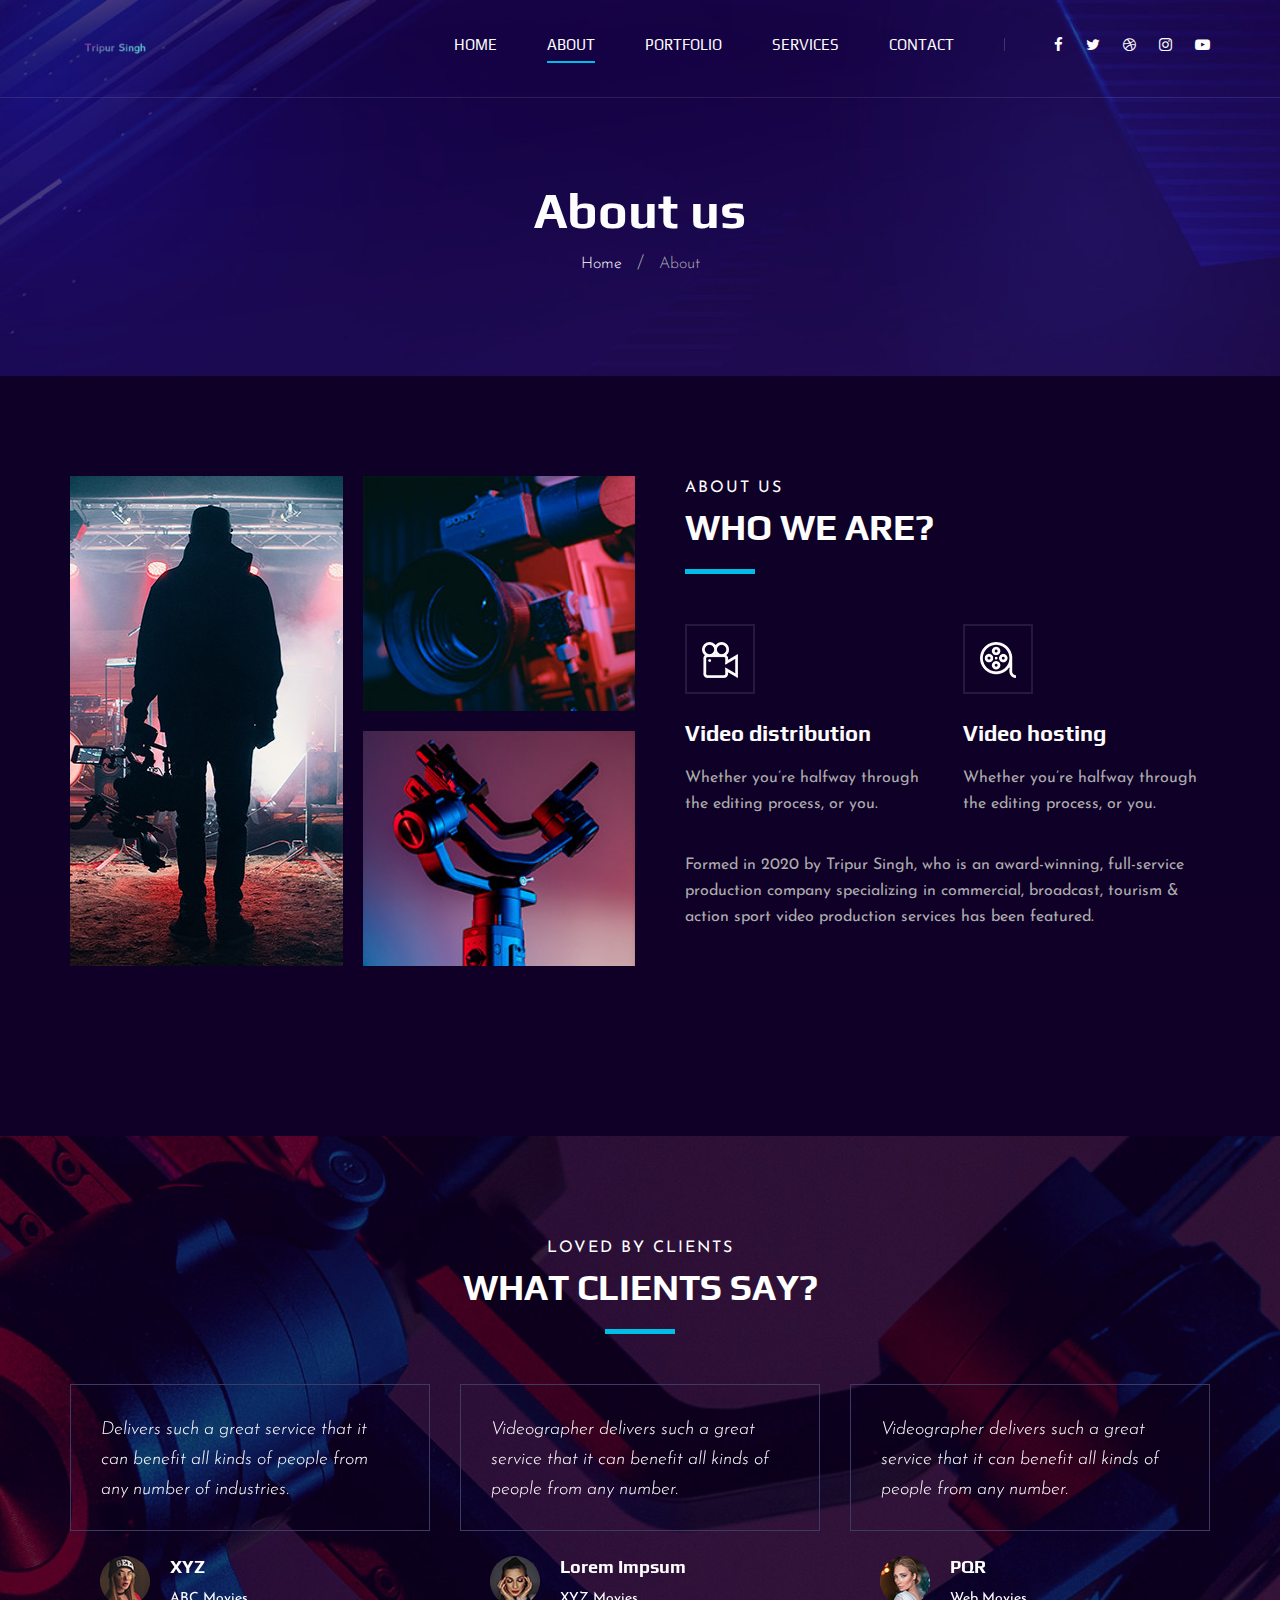
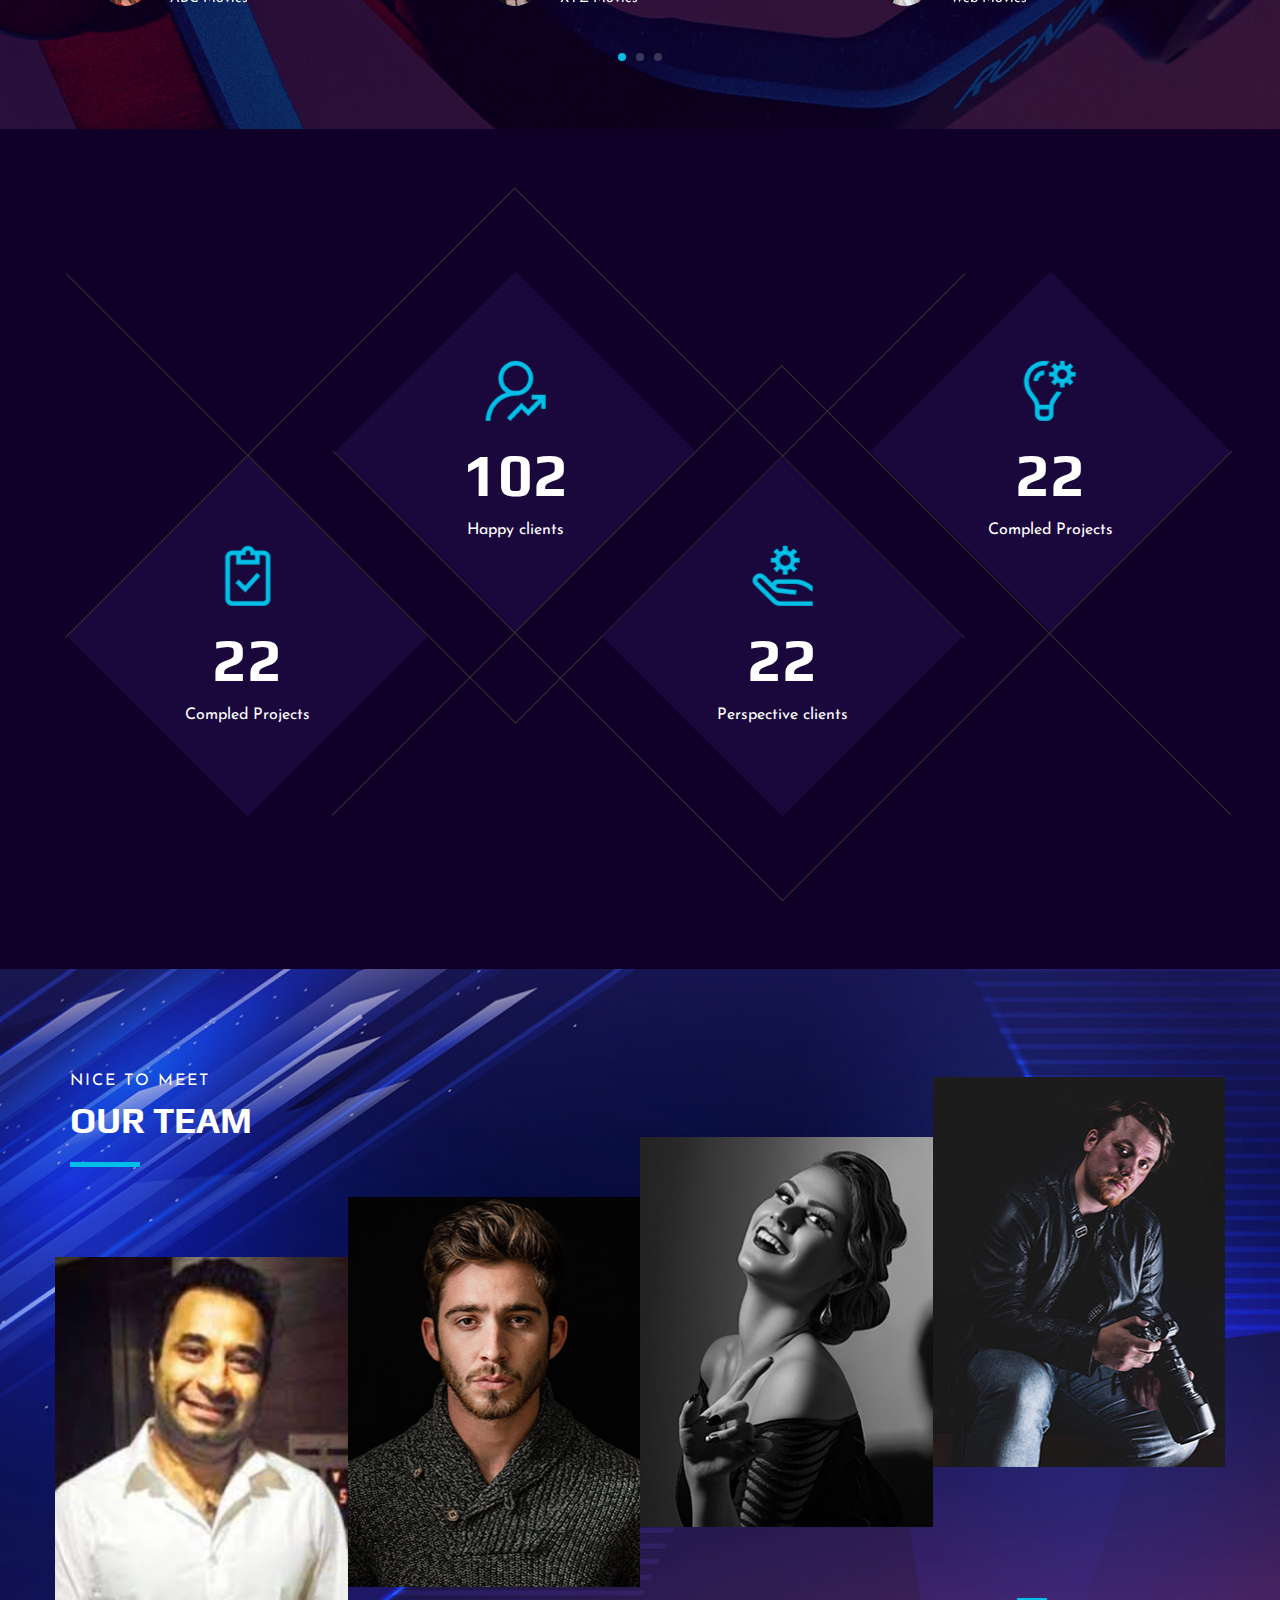
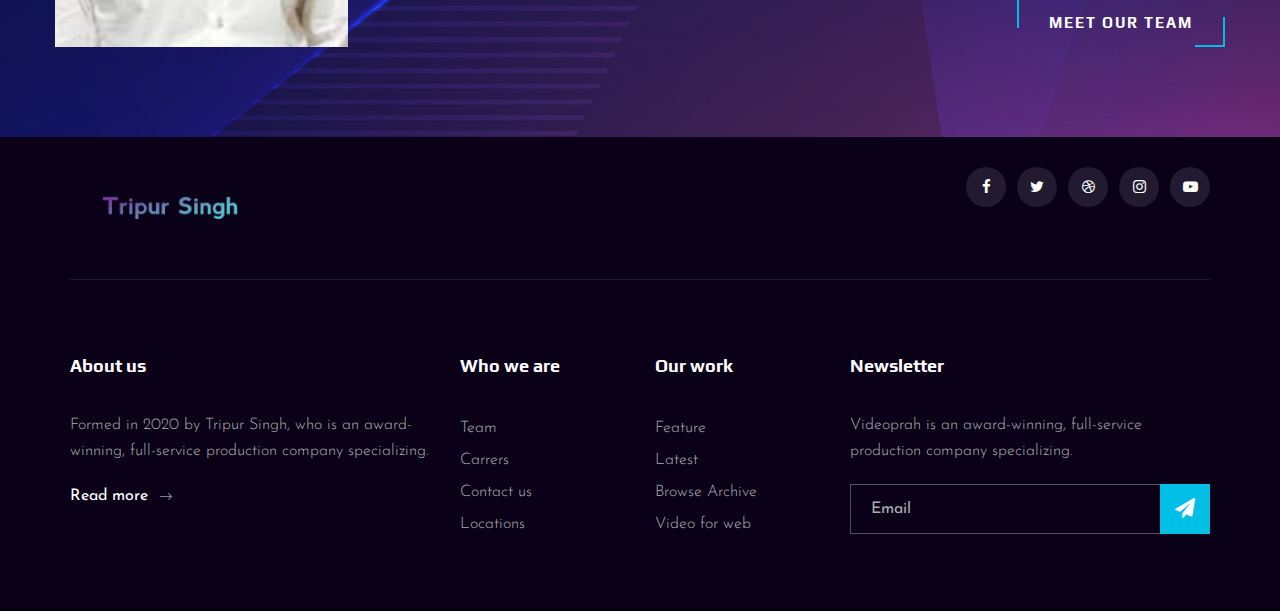
==== commit c116d6aa: "Latest changes" ====
--- a/about.html
+++ b/about.html
@@ -47,14 +47,14 @@
                                 <li class="active"><a href="./about.html">About</a></li>
                                 <li><a href="./portfolio.html">Portfolio</a></li>
                                 <li><a href="./services.html">Services</a></li>
-                                <li><a href="#">Pages</a>
+                                <!-- <li><a href="#">Pages</a>
                                     <ul class="dropdown">
                                         <li><a href="./about.html">About</a></li>
                                         <li><a href="./portfolio.html">Portfolio</a></li>
                                         <li><a href="./blog.html">Blog</a></li>
                                         <li><a href="./blog-details.html">Blog Details</a></li>
                                     </ul>
-                                </li>
+                                </li> -->
                                 <li><a href="./contact.html">Contact</a></li>
                             </ul>
                         </nav>
@@ -118,7 +118,7 @@
                 <div class="col-lg-6">
                     <div class="about__text">
                         <div class="section-title">
-                            <span>About videograph</span>
+                            <span>About Us</span>
                             <h2>WHo we are?</h2>
                         </div>
                         <div class="row">
@@ -319,8 +319,8 @@
                 <div class="col-lg-3 col-md-6 col-sm-6 p-0">
                     <div class="team__item set-bg" data-setbg="img/team/team-1.jpg">
                         <div class="team__item__text">
-                            <h4>AMANDA STONE</h4>
-                            <p>Videographer</p>
+                            <h4>TRIPUR SINGH</h4>
+                            <p>Producer</p>
                             <div class="team__item__social">
                                 <a href="#"><i class="fa fa-facebook"></i></a>
                                 <a href="#"><i class="fa fa-twitter"></i></a>
--- a/css/style.css
+++ b/css/style.css
@@ -492,7 +492,7 @@
 }
 .hero__text h2 {
   color: #ffffff;
-  font-size: 60px;
+  font-size: 40px;
   font-weight: 700;
   line-height: 70px;
   text-transform: uppercase;
@@ -817,7 +817,8 @@
   Call To Active
 -----------------------*/
 .callto {
-  padding-top: 130px;
+  padding-top: 130px; 
+  background-position: bottom;
 }
 .callto.sp__callto {
   padding-top: 0;
@@ -868,7 +869,9 @@
 .footer__top__logo a {
   display: inline-block;
 }
-
+.footer__top__logo img {
+  width: 100%;max-width: 200px;
+}
 .footer__top__social {
   text-align: right;
 }
@@ -1957,6 +1960,14 @@
     margin-bottom: 50px;
   }
 
+  .section-title h2:after {
+    left: 40%;
+  }
+  
+  .services__item__icon
+  {
+    left: 40%;
+  }
   .counter__item {
     -webkit-transform: rotate(0);
     -ms-transform: rotate(0);
